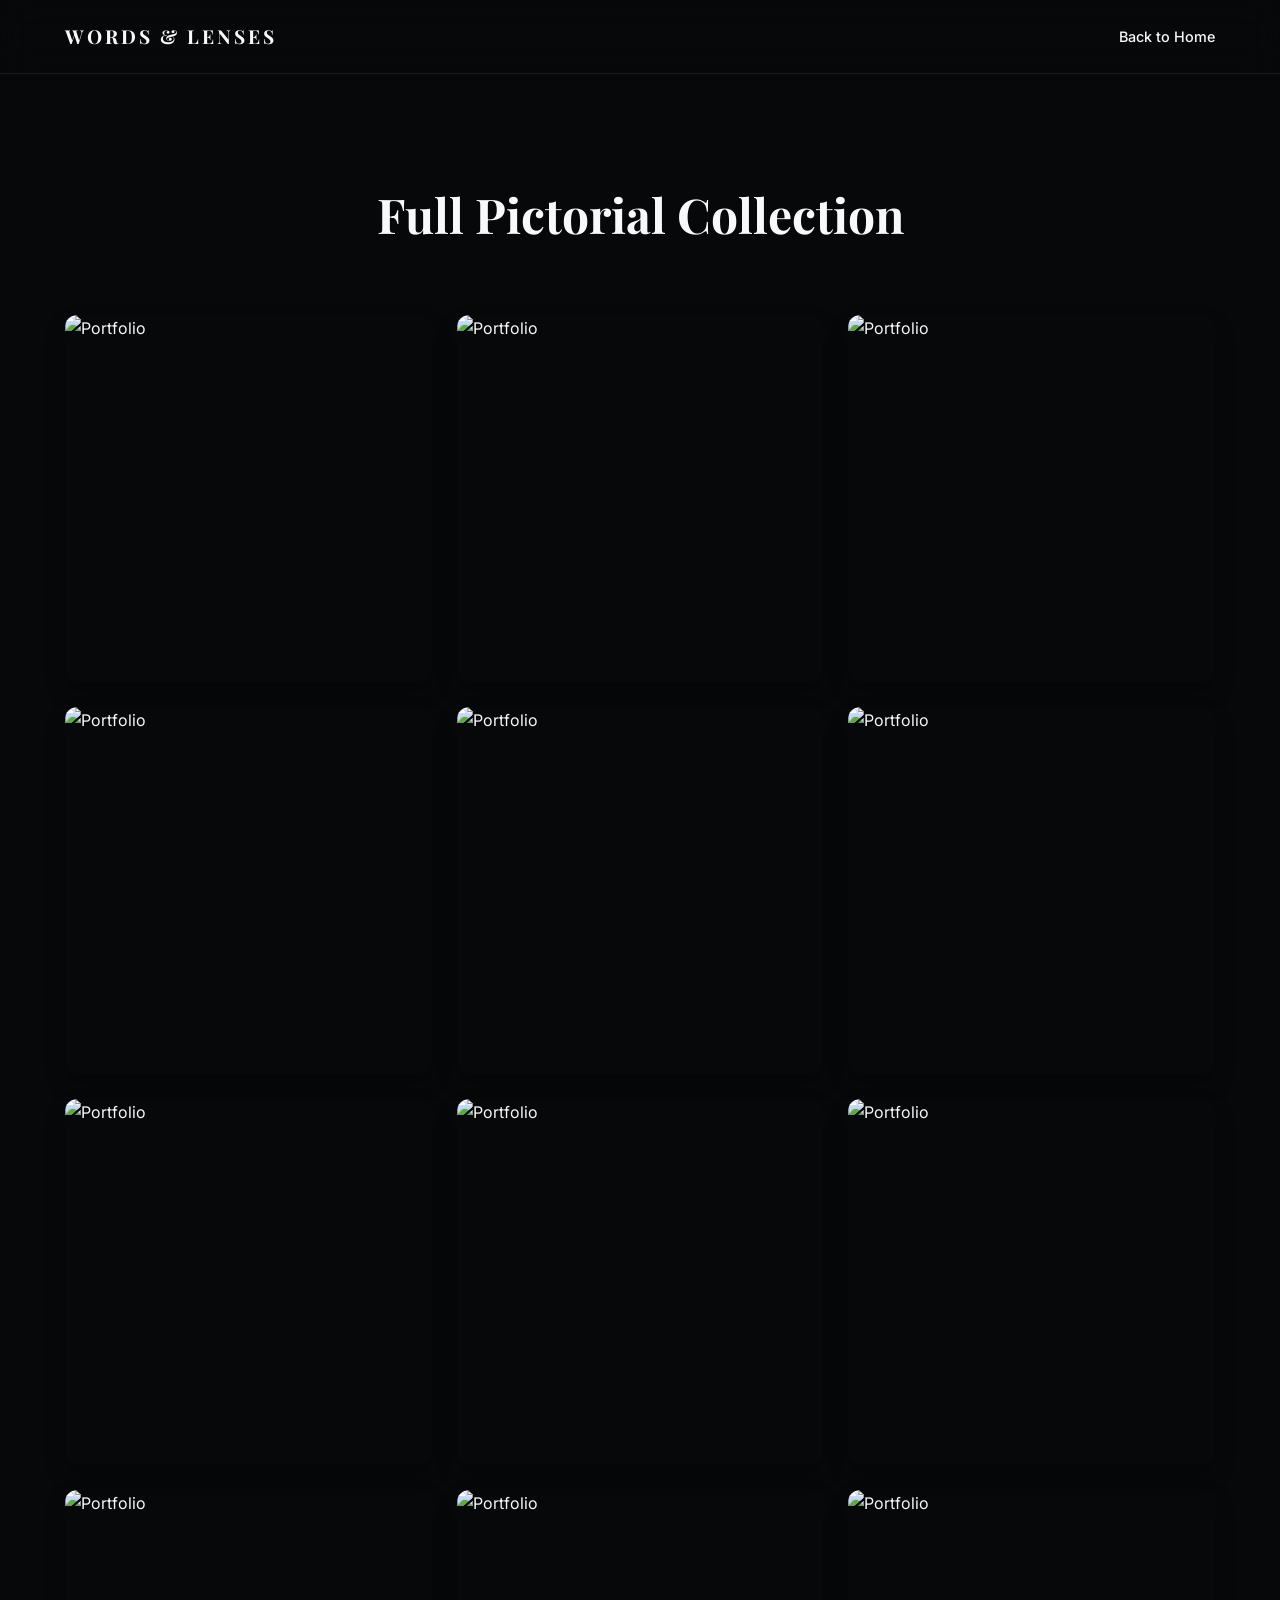
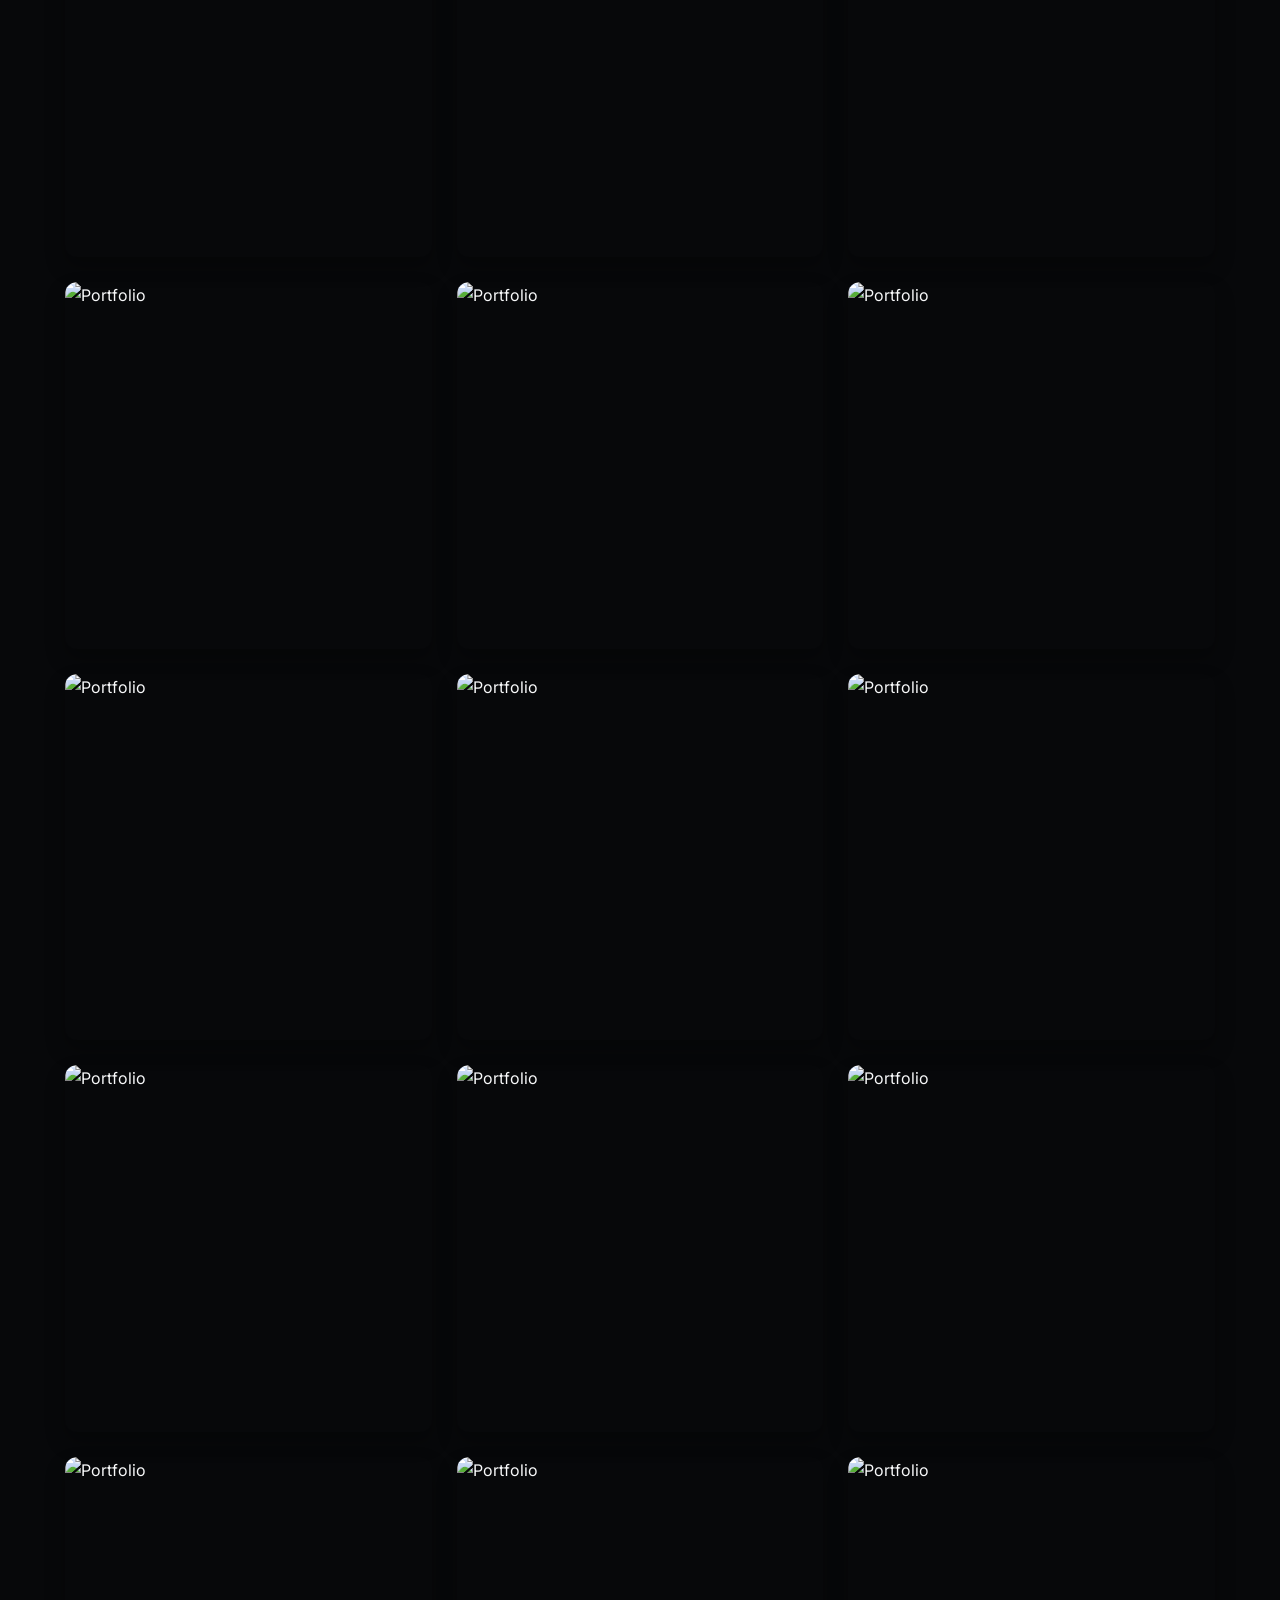
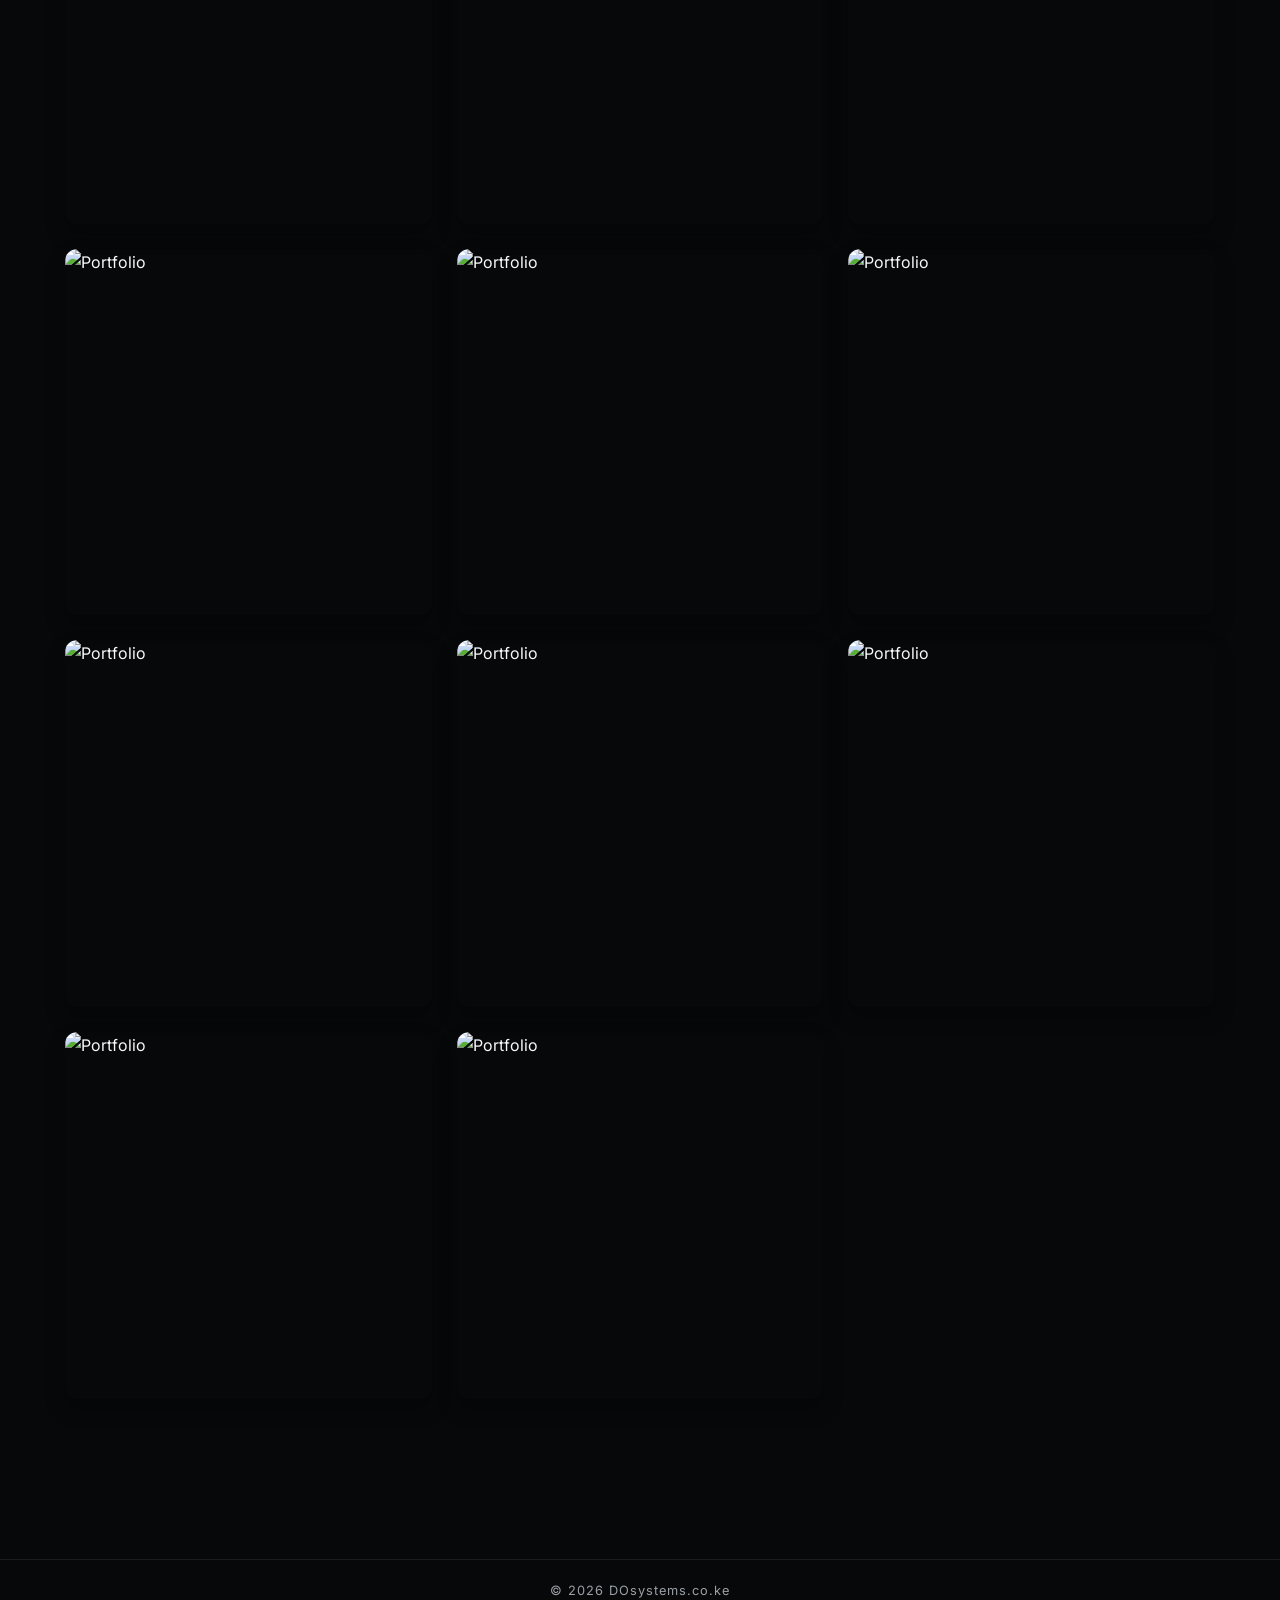
==== pictorials.html @ bb24a759 "Use raw GitHub CDN URLs for p* images to bypass Pages caching" ====
﻿<!DOCTYPE html>
<html lang="en">

<head>
    <meta charset="UTF-8">
    <meta name="viewport" content="width=device-width, initial-scale=1.0">
    <title>Pictorials | Words & Lenses</title>
    <link
        href="https://fonts.googleapis.com/css2?family=Inter:wght@300;400;600&family=Playfair+Display:ital,wght@0,600;0,700;1,400&display=swap"
        rel="stylesheet">
    <link rel="stylesheet" href="style.css">
</head>

<body>
    <nav class="navbar">
        <div class="nav-container">
            <div class="logo">WORDS & LENSES</div>
            <div class="nav-links"><a href="index.html">Back to Home</a></div>
        </div>
    </nav>

    <section id="pictorials" class="section-layout">
        <div class="container">
            <div class="section-header">
                <h2>Full Pictorial Collection</h2>
            </div>
            <div class="gallery-grid">
                <div class="gallery-item"><img src="/words-and-lenses/c1.jpeg" alt="Portfolio"></div>
                <div class="gallery-item"><img src="/words-and-lenses/c2.jpeg" alt="Portfolio"></div>
                <div class="gallery-item"><img src="/words-and-lenses/c3.jpeg" alt="Portfolio"></div>
                <div class="gallery-item"><img src="/words-and-lenses/c4.jpeg" alt="Portfolio"></div>
                <div class="gallery-item"><img src="/words-and-lenses/c5.jpeg" alt="Portfolio"></div>
                <div class="gallery-item"><img src="/words-and-lenses/c6.jpeg" alt="Portfolio"></div>
                <div class="gallery-item"><img src="/words-and-lenses/c8.jpeg" alt="Portfolio"></div>
                <div class="gallery-item"><img src="/words-and-lenses/c9.jpeg" alt="Portfolio"></div>
                <div class="gallery-item"><img src="/words-and-lenses/clubbing1.jpeg" alt="Portfolio"></div>
                <div class="gallery-item"><img src="/words-and-lenses/clubbing2.jpeg" alt="Portfolio"></div>
                <div class="gallery-item"><img src="/words-and-lenses/clubbing3.jpeg" alt="Portfolio"></div>
                <div class="gallery-item"><img src="/words-and-lenses/clubbing4.jpeg" alt="Portfolio"></div>
                <div class="gallery-item"><img src="/words-and-lenses/clubbing5.jpeg" alt="Portfolio"></div>
                <div class="gallery-item"><img src="/words-and-lenses/clubbing6.jpeg" alt="Portfolio"></div>
                <div class="gallery-item"><img src="/words-and-lenses/clubbing7.jpeg" alt="Portfolio"></div>
                <div class="gallery-item"><img src="/words-and-lenses/travel1.jpeg" alt="Portfolio"></div>
                <div class="gallery-item"><img src="/words-and-lenses/travel2.jpeg" alt="Portfolio"></div>
                <div class="gallery-item"><img src="/words-and-lenses/travel3.jpeg" alt="Portfolio"></div>

                <div class="gallery-item"><img
                        src="https://raw.githubusercontent.com/davidotieno13827-cell/words-and-lenses/main/p1.jpg"
                        alt="Portfolio"></div>
                <div class="gallery-item"><img
                        src="https://raw.githubusercontent.com/davidotieno13827-cell/words-and-lenses/main/p2.jpg"
                        alt="Portfolio"></div>
                <div class="gallery-item"><img
                        src="https://raw.githubusercontent.com/davidotieno13827-cell/words-and-lenses/main/p3.jpg"
                        alt="Portfolio"></div>
                <div class="gallery-item"><img
                        src="https://raw.githubusercontent.com/davidotieno13827-cell/words-and-lenses/main/p4.jpg"
                        alt="Portfolio"></div>
                <div class="gallery-item"><img
                        src="https://raw.githubusercontent.com/davidotieno13827-cell/words-and-lenses/main/p5.jpg"
                        alt="Portfolio"></div>
                <div class="gallery-item"><img
                        src="https://raw.githubusercontent.com/davidotieno13827-cell/words-and-lenses/main/p6.jpg"
                        alt="Portfolio"></div>
                <div class="gallery-item"><img
                        src="https://raw.githubusercontent.com/davidotieno13827-cell/words-and-lenses/main/p7.jpg"
                        alt="Portfolio"></div>
                <div class="gallery-item"><img
                        src="https://raw.githubusercontent.com/davidotieno13827-cell/words-and-lenses/main/p8.jpg"
                        alt="Portfolio"></div>
                <div class="gallery-item"><img
                        src="https://raw.githubusercontent.com/davidotieno13827-cell/words-and-lenses/main/p9.jpg"
                        alt="Portfolio"></div>
                <div class="gallery-item"><img
                        src="https://raw.githubusercontent.com/davidotieno13827-cell/words-and-lenses/main/p10.jpg"
                        alt="Portfolio"></div>
                <div class="gallery-item"><img
                        src="https://raw.githubusercontent.com/davidotieno13827-cell/words-and-lenses/main/p11.jpg"
                        alt="Portfolio"></div>
                <div class="gallery-item"><img
                        src="https://raw.githubusercontent.com/davidotieno13827-cell/words-and-lenses/main/p12.jpg"
                        alt="Portfolio"></div>
                <div class="gallery-item"><img
                        src="https://raw.githubusercontent.com/davidotieno13827-cell/words-and-lenses/main/p13.jpg"
                        alt="Portfolio"></div>
                <div class="gallery-item"><img
                        src="https://raw.githubusercontent.com/davidotieno13827-cell/words-and-lenses/main/p14.jpg"
                        alt="Portfolio"></div>
            </div>
        </div>
    </section>

    <footer class="do-signature">
        <p>&copy; 2026 DOsystems.co.ke</p>
    </footer>
</body>

</html>
---- style.css ----
/* --- PREMIUM VARIABLES --- */
:root {
    --accent-red: #d9534f;
    --accent-glow: rgba(217, 83, 79, 0.4);
    --bg-dark: #07080a;
    /* Deeper, richer black */
    --bg-alt: #0d0f14;
    --card-bg: rgba(255, 255, 255, 0.03);
    /* Glass card effect */
    --border-color: rgba(255, 255, 255, 0.08);
    --text-main: #f8f9fa;
    --text-muted: #9aa0a6;
    --font-heading: 'Playfair Display', serif;
    --font-body: 'Inter', sans-serif;
}

* {
    margin: 0;
    padding: 0;
    box-sizing: border-box;
}

html {
    scroll-behavior: smooth;
}

body {
    background-color: var(--bg-dark);
    color: var(--text-main);
    font-family: var(--font-body);
    line-height: 1.7;
    overflow-x: hidden;
}

.container {
    max-width: 1200px;
    margin: 0 auto;
    padding: 0 25px;
}

/* --- FROSTED GLASS NAVBAR --- */
.navbar {
    background-color: rgba(7, 8, 10, 0.75);
    backdrop-filter: blur(16px);
    -webkit-backdrop-filter: blur(16px);
    border-bottom: 1px solid var(--border-color);
    position: sticky;
    top: 0;
    z-index: 1000;
    transition: all 0.3s ease;
}

.nav-container {
    max-width: 1200px;
    margin: 0 auto;
    padding: 20px 25px;
    display: flex;
    justify-content: space-between;
    align-items: center;
}

.logo {
    font-size: 1.2rem;
    font-weight: 700;
    letter-spacing: 3px;
    font-family: var(--font-heading);
}

.nav-links a {
    color: var(--text-main);
    text-decoration: none;
    margin-left: 35px;
    font-size: 0.9rem;
    font-weight: 500;
    transition: color 0.3s;
}

.nav-links a:hover {
    color: var(--accent-red);
}

.nav-btn {
    border: 1px solid var(--accent-red);
    padding: 10px 20px;
    border-radius: 4px;
    transition: all 0.3s ease;
}

.nav-btn:hover {
    background-color: var(--accent-red);
    box-shadow: 0 0 15px var(--accent-glow);
}

/* --- HERO SECTION --- */
.hero {
    padding: 120px 20px 100px 20px;
    text-align: center;
    position: relative;
}

.hero::after {
    content: '';
    position: absolute;
    top: 0;
    left: 0;
    right: 0;
    bottom: 0;
    background: radial-gradient(circle at 50% 0%, rgba(217, 83, 79, 0.08) 0%, transparent 60%);
    z-index: -1;
}

.premium-badge {
    display: inline-block;
    background-color: rgba(217, 83, 79, 0.1);
    color: var(--accent-red);
    padding: 6px 14px;
    border-radius: 50px;
    font-size: 0.75rem;
    font-weight: 600;
    letter-spacing: 2px;
    border: 1px solid rgba(217, 83, 79, 0.3);
    margin-bottom: 25px;
}

.hero-title {
    font-size: 4.5rem;
    margin: 0 0 30px 0;
    line-height: 1.1;
    font-family: var(--font-heading);
    letter-spacing: -1px;
}

.poem-quote {
    background-color: var(--card-bg);
    border: 1px solid var(--border-color);
    border-left: 4px solid var(--accent-red);
    padding: 35px 40px;
    margin: 40px auto;
    max-width: 650px;
    text-align: left;
    font-style: italic;
    font-size: 1.2rem;
    line-height: 1.8;
    color: var(--text-muted);
    border-radius: 8px;
    box-shadow: 0 10px 30px rgba(0, 0, 0, 0.5);
}

.poem-author {
    display: block;
    margin-top: 20px;
    font-size: 0.85rem;
    color: var(--accent-red);
    font-weight: 600;
    font-style: normal;
    letter-spacing: 1.5px;
    font-family: var(--font-body);
}

/* --- BUTTONS --- */
.btn-primary {
    background-color: var(--accent-red);
    color: #fff;
    padding: 14px 32px;
    text-decoration: none;
    border-radius: 4px;
    font-weight: 600;
    display: inline-block;
    border: none;
    cursor: pointer;
    transition: all 0.3s ease;
    box-shadow: 0 4px 15px rgba(217, 83, 79, 0.3);
}

.btn-primary:hover {
    background-color: #e5605c;
    transform: translateY(-2px);
    box-shadow: 0 8px 25px var(--accent-glow);
}

.block-btn {
    width: 100%;
    text-align: center;
    font-size: 1.1rem;
    padding: 16px;
}

/* --- SECTIONS & TYPOGRAPHY --- */
.section-layout {
    padding: 100px 0;
}

.bg-alt {
    background-color: var(--bg-alt);
    border-top: 1px solid var(--border-color);
    border-bottom: 1px solid var(--border-color);
}

.section-header {
    text-align: center;
    margin-bottom: 60px;
}

.section-header h2 {
    font-size: 3rem;
    margin-bottom: 15px;
    font-family: var(--font-heading);
}

.accent-text {
    color: var(--accent-red);
    font-weight: 600;
    letter-spacing: 1px;
}

.text-muted {
    color: var(--text-muted);
}

.text-column {
    column-count: 2;
    column-gap: 40px;
    color: var(--text-muted);
    font-size: 1.05rem;
}

.text-column p {
    margin-bottom: 20px;
    break-inside: avoid;
}

/* --- BOOK VISUALS --- */
.split-layout {
    display: flex;
    align-items: center;
    gap: 60px;
}

.hero-visual {
    flex: 1;
    display: flex;
    justify-content: flex-end;
}

.book-mockup {
    max-width: 100%;
    height: auto;
    max-height: 500px;
    border-radius: 6px;
    box-shadow: 20px 30px 60px rgba(0, 0, 0, 0.8);
    transition: transform 0.5s ease;
}

.book-mockup:hover {
    transform: scale(1.02) rotate(-1deg);
}

.split-layout .hero-content {
    flex: 1;
    text-align: left;
}

.split-layout .hero-title {
    font-size: 3.5rem;
    margin-top: 15px;
}

/* --- PHOTOGRAPHY GALLERY GRID --- */
.gallery-grid {
    display: grid;
    grid-template-columns: repeat(auto-fill, minmax(280px, 1fr));
    gap: 25px;
}

.gallery-item {
    position: relative;
    overflow: hidden;
    border-radius: 12px;
    aspect-ratio: 1 / 1;
    box-shadow: 0 10px 20px rgba(0, 0, 0, 0.3);
}

.gallery-item::after {
    content: '';
    position: absolute;
    top: 0;
    left: 0;
    right: 0;
    bottom: 0;
    background: linear-gradient(to bottom, transparent 60%, rgba(0, 0, 0, 0.8));
    opacity: 0;
    transition: opacity 0.4s ease;
}

.gallery-item:hover::after {
    opacity: 1;
}

.gallery-item img {
    width: 100%;
    height: 100%;
    object-fit: cover;
    transition: transform 0.6s cubic-bezier(0.2, 0.8, 0.2, 1);
}

.gallery-item:hover img {
    transform: scale(1.08);
}

/* --- PREMIUM CARDS GRID --- */
.premium-grid {
    display: grid;
    grid-template-columns: repeat(auto-fit, minmax(320px, 1fr));
    gap: 30px;
}

.premium-card {
    background-color: var(--card-bg);
    border: 1px solid var(--border-color);
    padding: 50px 40px;
    border-radius: 12px;
    position: relative;
    overflow: hidden;
    transition: transform 0.4s ease, border-color 0.4s ease;
    backdrop-filter: blur(10px);
}

.premium-card:hover {
    transform: translateY(-10px);
    border-color: rgba(217, 83, 79, 0.5);
}

.card-glow {
    position: absolute;
    top: -50px;
    right: -50px;
    width: 100px;
    height: 100px;
    background: var(--accent-red);
    filter: blur(80px);
    opacity: 0;
    transition: opacity 0.5s ease;
}

.premium-card:hover .card-glow {
    opacity: 0.15;
}

.card-icon {
    font-size: 2.5rem;
    color: var(--accent-red);
    margin-bottom: 25px;
}

.premium-card h3 {
    font-size: 1.5rem;
    margin-bottom: 15px;
    font-family: var(--font-heading);
}

.premium-card p {
    color: var(--text-muted);
}

.card-link {
    color: var(--accent-red);
    font-size: 0.95rem;
    font-weight: 600;
    text-decoration: none;
    margin-top: 20px;
    display: inline-block;
    transition: transform 0.3s ease;
}

.card-link:hover {
    transform: translateX(5px);
}

/* --- REVIEWS --- */
.review-card {
    background-color: transparent;
    border: 1px solid var(--border-color);
    padding: 40px;
    border-radius: 12px;
    position: relative;
}

.review-card::before {
    content: '"';
    position: absolute;
    top: 20px;
    left: 20px;
    font-size: 4rem;
    font-family: var(--font-heading);
    color: rgba(217, 83, 79, 0.15);
    line-height: 1;
}

.review-text {
    font-style: italic;
    color: var(--text-muted);
    margin-bottom: 25px;
    font-size: 1.1rem;
    position: relative;
    z-index: 1;
}

.reviewer {
    color: var(--accent-red);
    font-family: var(--font-heading);
    font-size: 1.2rem;
}

/* --- FORMS & CONTACT --- */
.form-container {
    max-width: 700px;
}

.social-redirects {
    display: flex;
    flex-wrap: wrap;
    gap: 15px;
    justify-content: center;
    margin-bottom: 50px;
}

.btn-social {
    flex: 1 1 calc(33.333% - 15px);
    min-width: 180px;
    text-align: center;
    padding: 14px;
    border-radius: 6px;
    text-decoration: none;
    font-weight: 600;
    font-size: 0.95rem;
    color: #fff;
    transition: all 0.3s ease;
}

.btn-social:hover {
    transform: translateY(-3px);
    box-shadow: 0 5px 15px rgba(0, 0, 0, 0.3);
}

.whatsapp {
    background-color: #25D366;
}

.instagram {
    background: linear-gradient(45deg, #f09433 0%, #e6683c 25%, #dc2743 50%, #cc2366 75%, #bc1888 100%);
}

.email {
    background-color: #333333;
}

.premium-form {
    background-color: var(--card-bg);
    padding: 50px;
    border-radius: 12px;
    border: 1px solid var(--border-color);
    backdrop-filter: blur(10px);
}

.input-group {
    margin-bottom: 30px;
}

.input-group label {
    display: block;
    margin-bottom: 10px;
    font-size: 0.95rem;
    color: var(--text-muted);
    font-weight: 500;
}

.input-group input,
.input-group textarea {
    width: 100%;
    padding: 16px;
    background-color: rgba(0, 0, 0, 0.4);
    border: 1px solid var(--border-color);
    color: var(--text-main);
    border-radius: 6px;
    font-size: 1rem;
    transition: border-color 0.3s ease;
}

.input-group textarea {
    height: 160px;
    resize: vertical;
}

.input-group input:focus,
.input-group textarea:focus {
    outline: none;
    border-color: var(--accent-red);
}

/* --- ADMIN PORTAL --- */
.admin-portal {
    text-align: center;
    margin-top: 80px;
    padding-top: 50px;
    border-top: 1px dashed rgba(255, 255, 255, 0.1);
}

.admin-portal h4 {
    color: var(--text-muted);
    margin-bottom: 20px;
    font-family: var(--font-heading);
}

.btn-admin {
    display: inline-block;
    background-color: rgba(255, 255, 255, 0.05);
    color: var(--text-muted);
    padding: 12px 24px;
    border-radius: 6px;
    text-decoration: none;
    font-size: 0.9rem;
    border: 1px solid var(--border-color);
    transition: all 0.3s ease;
}

.btn-admin:hover {
    color: #fff;
    background-color: rgba(255, 255, 255, 0.1);
}

/* --- SCROLL ANIMATIONS (JAVASCRIPT TRIGGERED) --- */
.reveal {
    opacity: 0;
    transform: translateY(40px);
    transition: all 0.8s cubic-bezier(0.5, 0, 0, 1);
}

.reveal.active {
    opacity: 1;
    transform: translateY(0);
}

/* --- MOBILE RESPONSIVE --- */
@media (max-width: 900px) {
    .text-column {
        column-count: 1;
    }

    .split-layout {
        flex-direction: column;
        text-align: center;
    }

    .split-layout .hero-content {
        text-align: center;
    }
}

@media (max-width: 768px) {
    .nav-links {
        display: none;
    }

    .hero-title {
        font-size: 3rem;
    }

    .section-header h2 {
        font-size: 2.2rem;
    }

    .btn-social {
        width: 100%;
        flex: 1 1 100%;
    }

    .premium-form {
        padding: 30px 20px;
    }
}

/* --- DOsystems.co.ke SIGNATURE --- */
.do-signature {
    text-align: center;
    margin-top: 60px;
    padding-top: 20px;
    border-top: 1px solid var(--border-color);
    font-size: 0.8rem;
    color: var(--text-muted);
    letter-spacing: 1px;
}
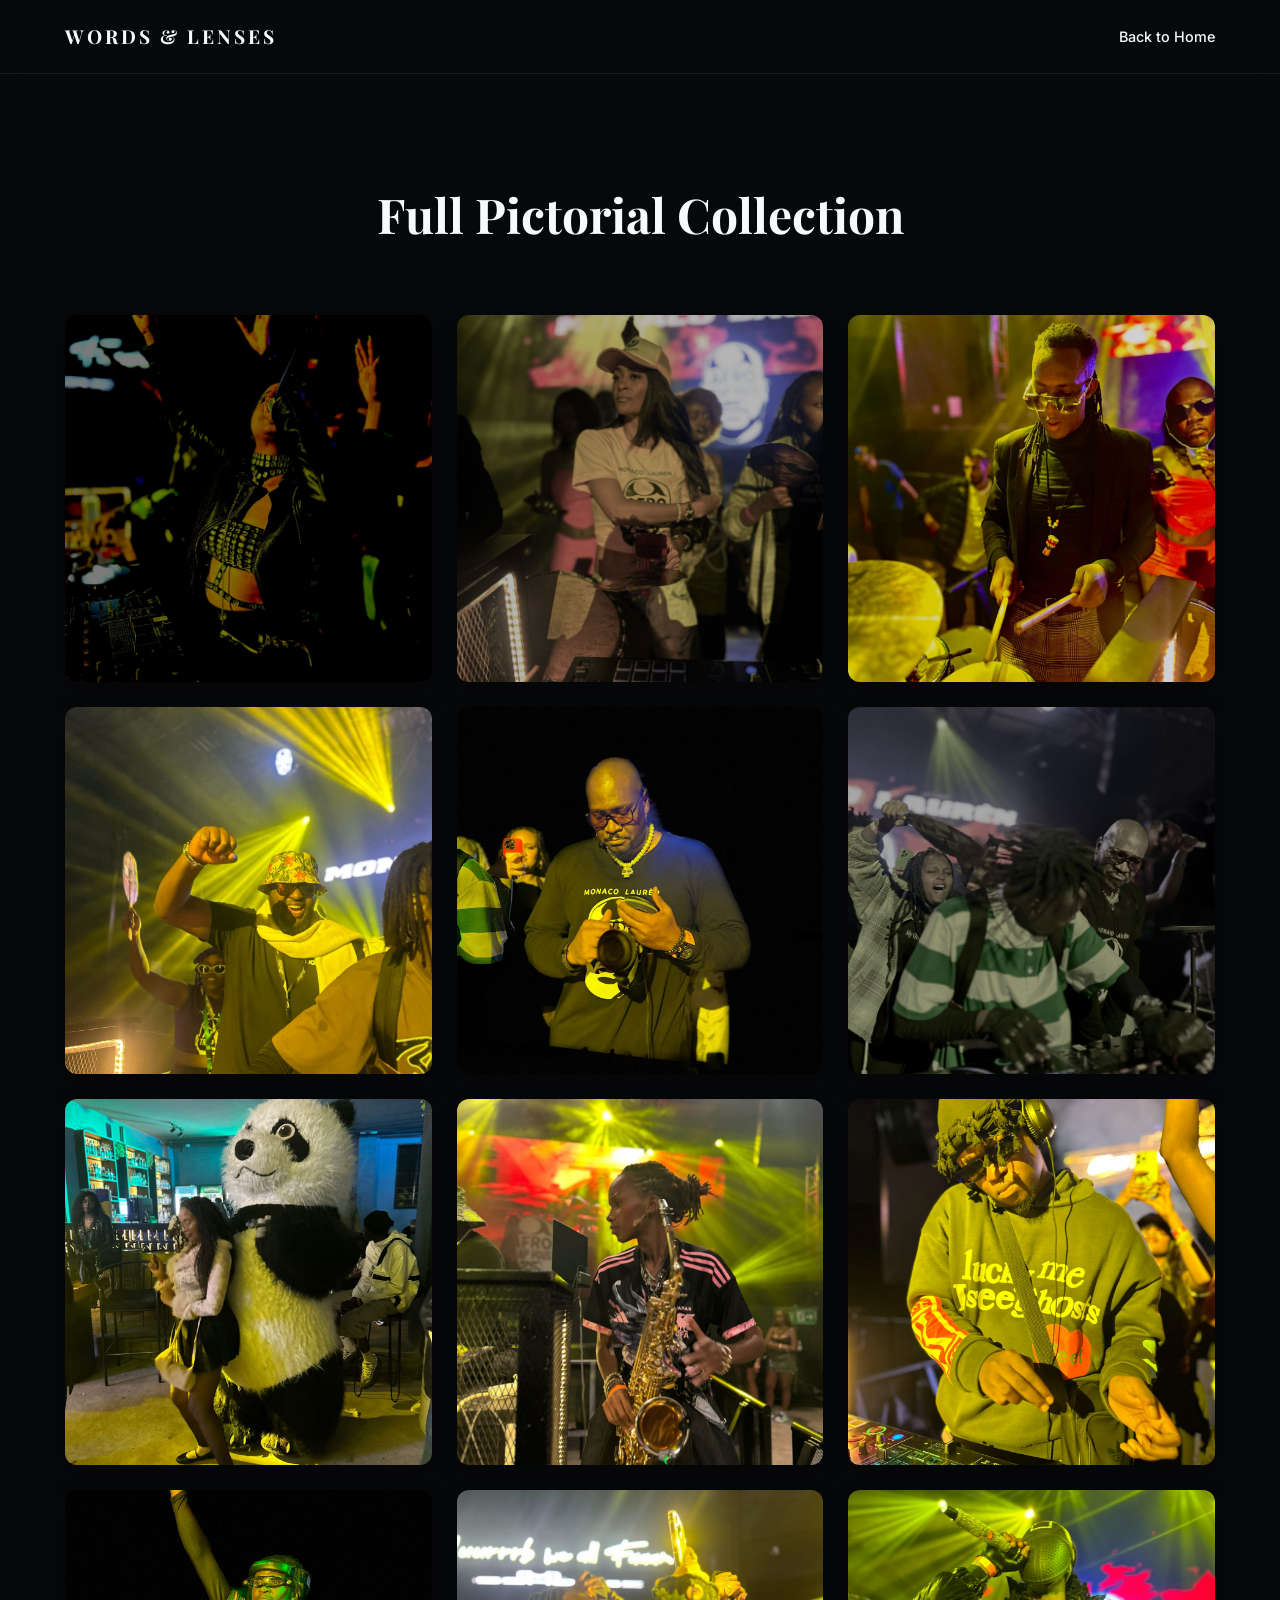
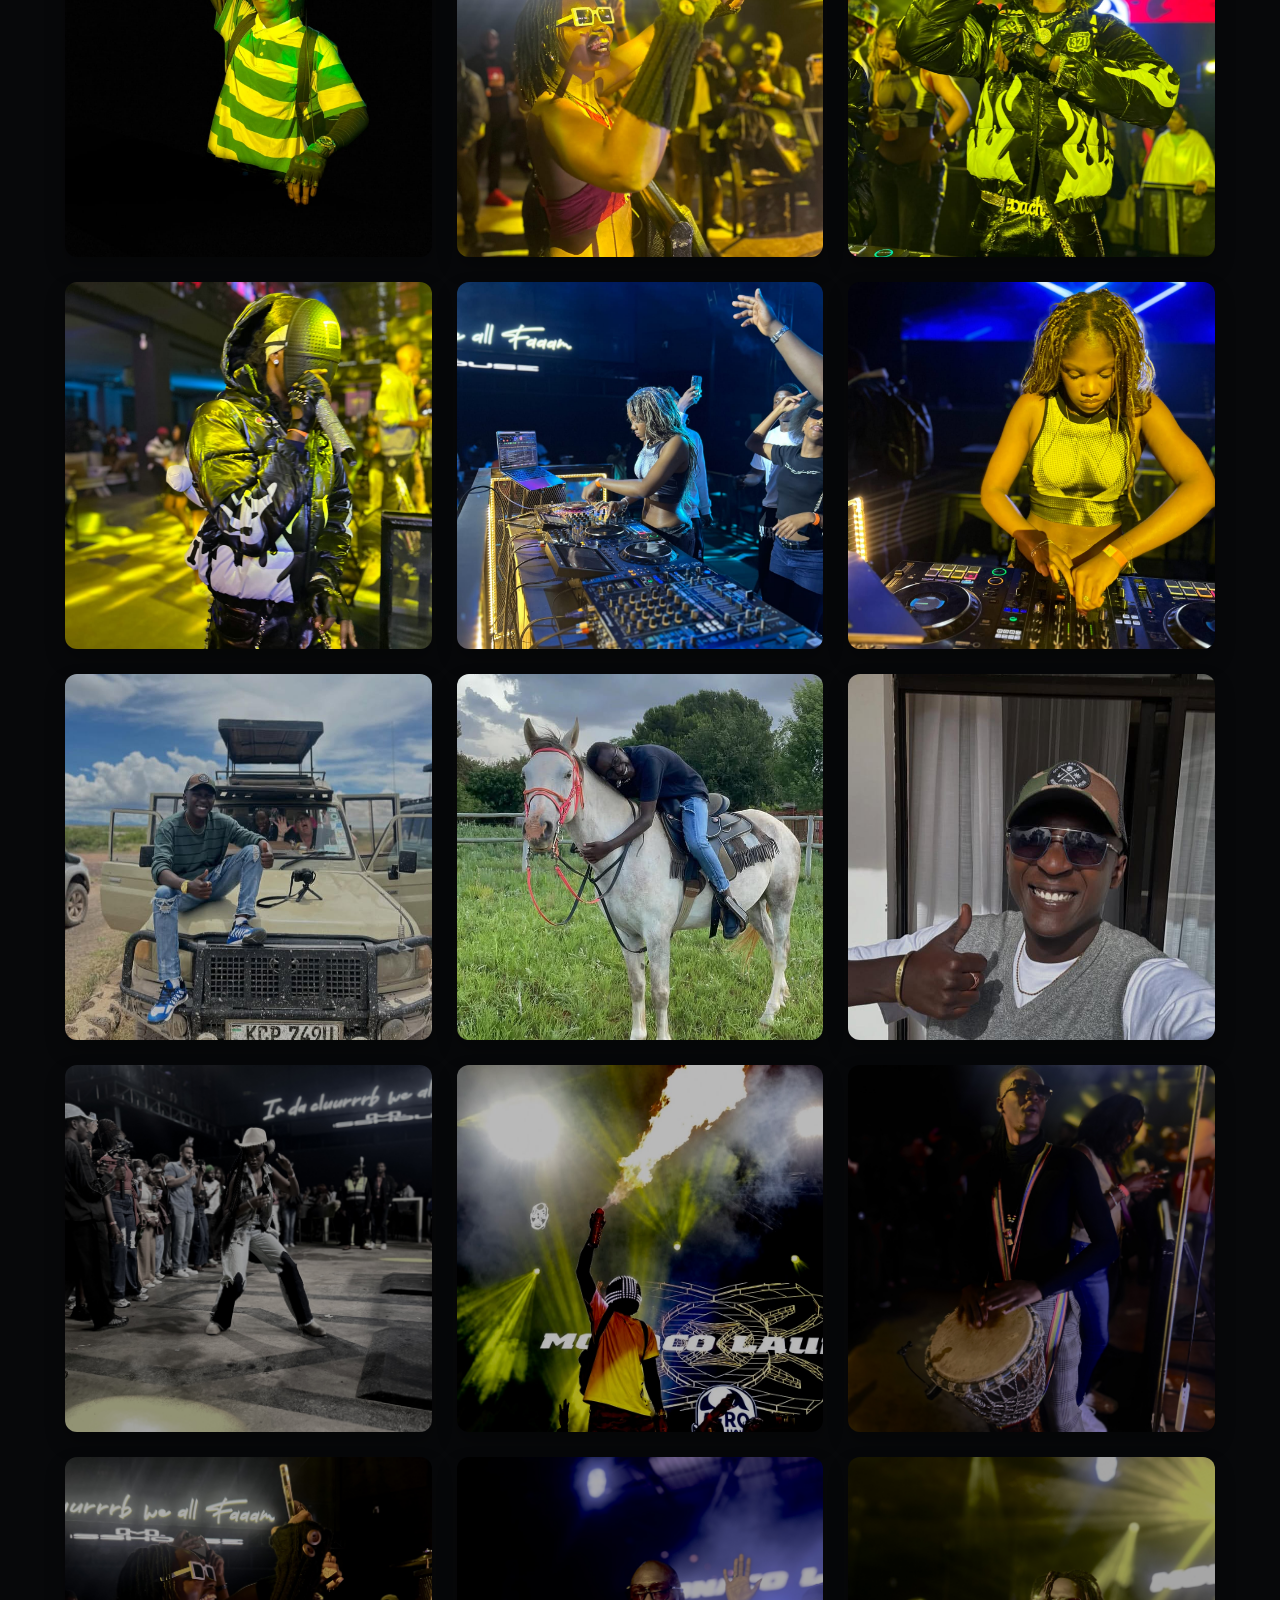
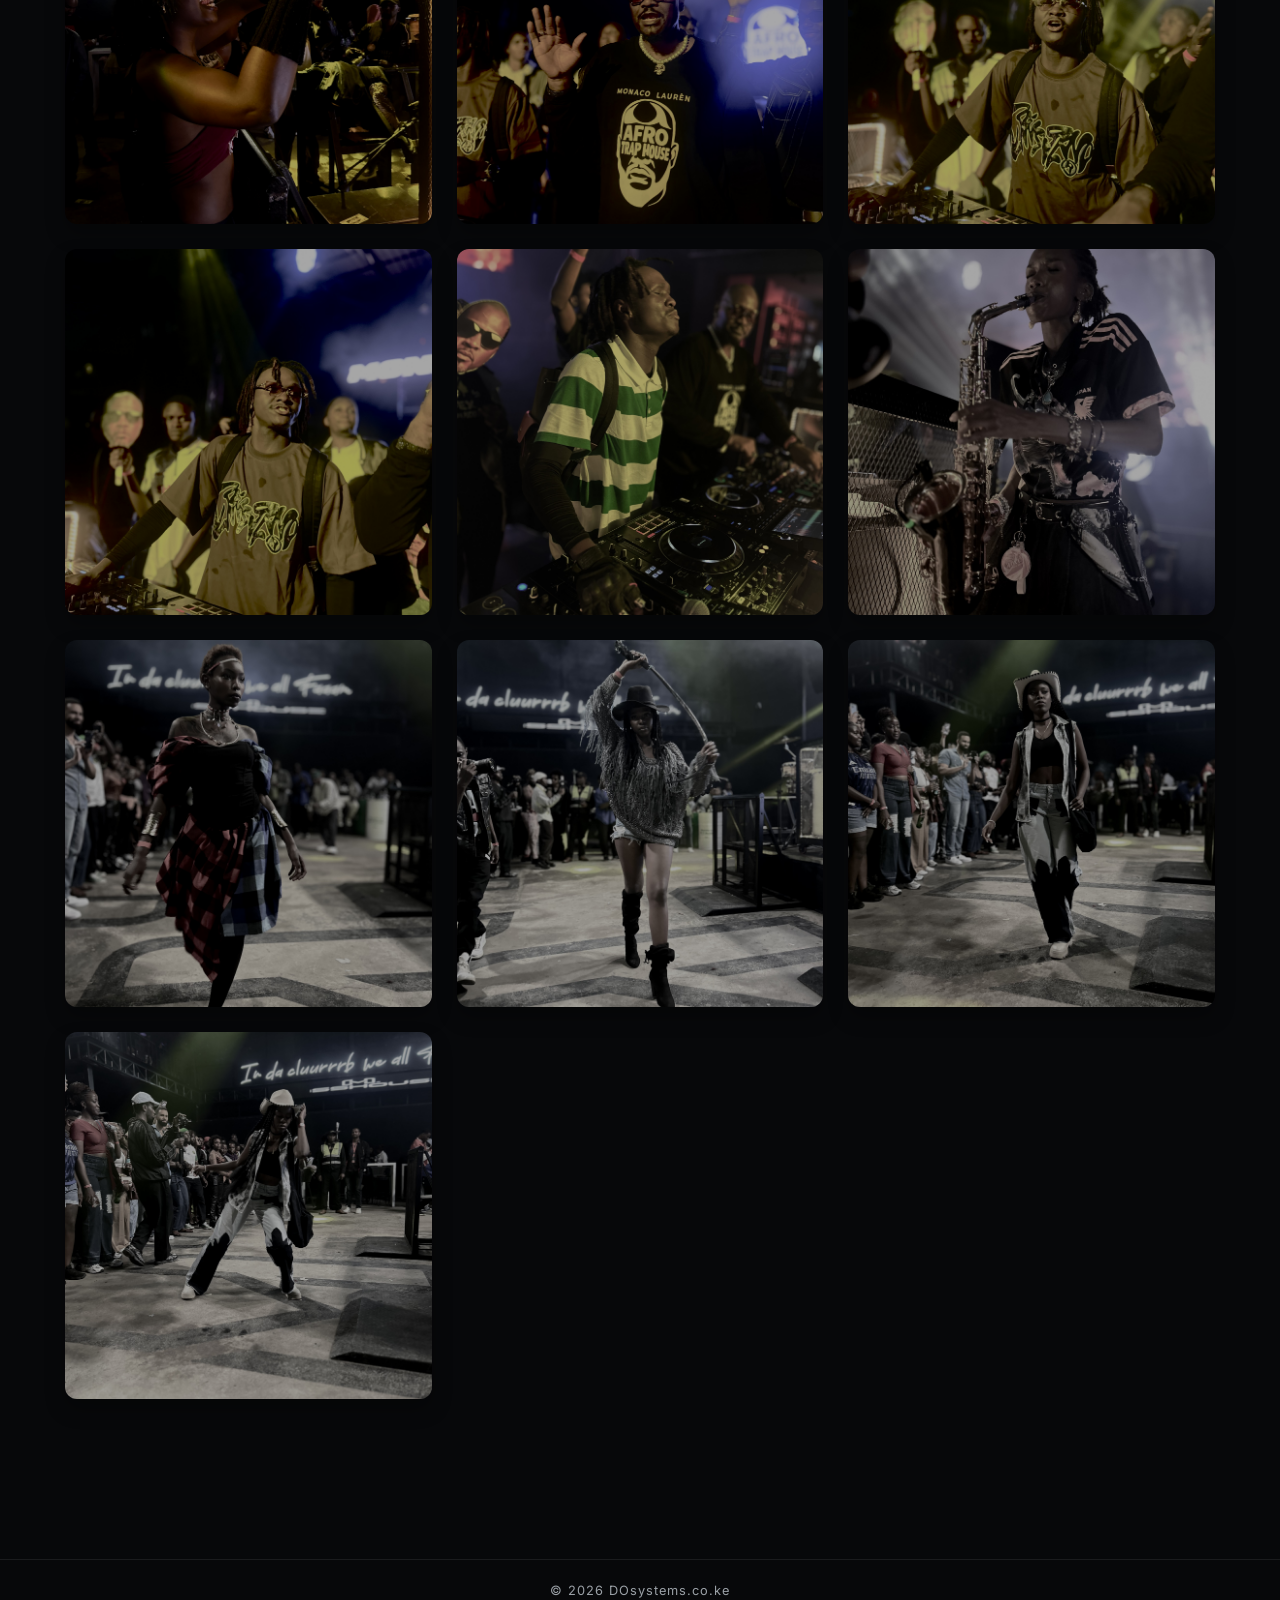
==== commit 054002db: "Update site" ====
--- a/pictorials.html
+++ b/pictorials.html
@@ -2,97 +2,67 @@
 <html lang="en">
 
 <head>
-    <meta charset="UTF-8">
-    <meta name="viewport" content="width=device-width, initial-scale=1.0">
-    <title>Pictorials | Words & Lenses</title>
-    <link
-        href="https://fonts.googleapis.com/css2?family=Inter:wght@300;400;600&family=Playfair+Display:ital,wght@0,600;0,700;1,400&display=swap"
-        rel="stylesheet">
-    <link rel="stylesheet" href="style.css">
+        <meta charset="UTF-8">
+        <meta name="viewport" content="width=device-width, initial-scale=1.0">
+        <title>Pictorials | Words & Lenses</title>
+        <link href="https://fonts.googleapis.com/css2?family=Inter:wght@300;400;600&family=Playfair+Display:ital,wght@0,600;0,700;1,400&display=swap"
+                rel="stylesheet">
+        <link rel="stylesheet" href="style.css">
 </head>
 
 <body>
-    <nav class="navbar">
-        <div class="nav-container">
-            <div class="logo">WORDS & LENSES</div>
-            <div class="nav-links"><a href="index.html">Back to Home</a></div>
-        </div>
-    </nav>
+        <nav class="navbar">
+                <div class="nav-container">
+                        <div class="logo">WORDS & LENSES</div>
+                        <div class="nav-links"><a href="index.html">Back to Home</a></div>
+                </div>
+        </nav>
 
-    <section id="pictorials" class="section-layout">
-        <div class="container">
-            <div class="section-header">
-                <h2>Full Pictorial Collection</h2>
-            </div>
-            <div class="gallery-grid">
-                <div class="gallery-item"><img src="/words-and-lenses/c1.jpeg" alt="Portfolio"></div>
-                <div class="gallery-item"><img src="/words-and-lenses/c2.jpeg" alt="Portfolio"></div>
-                <div class="gallery-item"><img src="/words-and-lenses/c3.jpeg" alt="Portfolio"></div>
-                <div class="gallery-item"><img src="/words-and-lenses/c4.jpeg" alt="Portfolio"></div>
-                <div class="gallery-item"><img src="/words-and-lenses/c5.jpeg" alt="Portfolio"></div>
-                <div class="gallery-item"><img src="/words-and-lenses/c6.jpeg" alt="Portfolio"></div>
-                <div class="gallery-item"><img src="/words-and-lenses/c8.jpeg" alt="Portfolio"></div>
-                <div class="gallery-item"><img src="/words-and-lenses/c9.jpeg" alt="Portfolio"></div>
-                <div class="gallery-item"><img src="/words-and-lenses/clubbing1.jpeg" alt="Portfolio"></div>
-                <div class="gallery-item"><img src="/words-and-lenses/clubbing2.jpeg" alt="Portfolio"></div>
-                <div class="gallery-item"><img src="/words-and-lenses/clubbing3.jpeg" alt="Portfolio"></div>
-                <div class="gallery-item"><img src="/words-and-lenses/clubbing4.jpeg" alt="Portfolio"></div>
-                <div class="gallery-item"><img src="/words-and-lenses/clubbing5.jpeg" alt="Portfolio"></div>
-                <div class="gallery-item"><img src="/words-and-lenses/clubbing6.jpeg" alt="Portfolio"></div>
-                <div class="gallery-item"><img src="/words-and-lenses/clubbing7.jpeg" alt="Portfolio"></div>
-                <div class="gallery-item"><img src="/words-and-lenses/travel1.jpeg" alt="Portfolio"></div>
-                <div class="gallery-item"><img src="/words-and-lenses/travel2.jpeg" alt="Portfolio"></div>
-                <div class="gallery-item"><img src="/words-and-lenses/travel3.jpeg" alt="Portfolio"></div>
+        <section id="pictorials" class="section-layout">
+                <div class="container">
+                        <div class="section-header">
+                                <h2>Full Pictorial Collection</h2>
+                        </div>
+                        <div class="gallery-grid">
+                                <div class="gallery-item"><img src="c1.jpeg" alt="Portfolio"></div>
+                                <div class="gallery-item"><img src="c2.jpeg" alt="Portfolio"></div>
+                                <div class="gallery-item"><img src="c3.jpeg" alt="Portfolio"></div>
+                                <div class="gallery-item"><img src="c4.jpeg" alt="Portfolio"></div>
+                                <div class="gallery-item"><img src="c5.jpeg" alt="Portfolio"></div>
+                                <div class="gallery-item"><img src="c6.jpeg" alt="Portfolio"></div>
+                                <div class="gallery-item"><img src="c8.jpeg" alt="Portfolio"></div>
+                                <div class="gallery-item"><img src="c9.jpeg" alt="Portfolio"></div>
+                                <div class="gallery-item"><img src="clubbing1.jpeg" alt="Portfolio"></div>
+                                <div class="gallery-item"><img src="clubbing2.jpeg" alt="Portfolio"></div>
+                                <div class="gallery-item"><img src="clubbing3.jpeg" alt="Portfolio"></div>
+                                <div class="gallery-item"><img src="clubbing4.jpeg" alt="Portfolio"></div>
+                                <div class="gallery-item"><img src="clubbing5.jpeg" alt="Portfolio"></div>
+                                <div class="gallery-item"><img src="clubbing6.jpeg" alt="Portfolio"></div>
+                                <div class="gallery-item"><img src="clubbing7.jpeg" alt="Portfolio"></div>
+                                <div class="gallery-item"><img src="travel1.jpeg" alt="Portfolio"></div>
+                                <div class="gallery-item"><img src="travel2.jpeg" alt="Portfolio"></div>
+                                <div class="gallery-item"><img src="travel3.jpeg" alt="Portfolio"></div>
 
-                <div class="gallery-item"><img
-                        src="https://raw.githubusercontent.com/davidotieno13827-cell/words-and-lenses/main/p1.jpg"
-                        alt="Portfolio"></div>
-                <div class="gallery-item"><img
-                        src="https://raw.githubusercontent.com/davidotieno13827-cell/words-and-lenses/main/p2.jpg"
-                        alt="Portfolio"></div>
-                <div class="gallery-item"><img
-                        src="https://raw.githubusercontent.com/davidotieno13827-cell/words-and-lenses/main/p3.jpg"
-                        alt="Portfolio"></div>
-                <div class="gallery-item"><img
-                        src="https://raw.githubusercontent.com/davidotieno13827-cell/words-and-lenses/main/p4.jpg"
-                        alt="Portfolio"></div>
-                <div class="gallery-item"><img
-                        src="https://raw.githubusercontent.com/davidotieno13827-cell/words-and-lenses/main/p5.jpg"
-                        alt="Portfolio"></div>
-                <div class="gallery-item"><img
-                        src="https://raw.githubusercontent.com/davidotieno13827-cell/words-and-lenses/main/p6.jpg"
-                        alt="Portfolio"></div>
-                <div class="gallery-item"><img
-                        src="https://raw.githubusercontent.com/davidotieno13827-cell/words-and-lenses/main/p7.jpg"
-                        alt="Portfolio"></div>
-                <div class="gallery-item"><img
-                        src="https://raw.githubusercontent.com/davidotieno13827-cell/words-and-lenses/main/p8.jpg"
-                        alt="Portfolio"></div>
-                <div class="gallery-item"><img
-                        src="https://raw.githubusercontent.com/davidotieno13827-cell/words-and-lenses/main/p9.jpg"
-                        alt="Portfolio"></div>
-                <div class="gallery-item"><img
-                        src="https://raw.githubusercontent.com/davidotieno13827-cell/words-and-lenses/main/p10.jpg"
-                        alt="Portfolio"></div>
-                <div class="gallery-item"><img
-                        src="https://raw.githubusercontent.com/davidotieno13827-cell/words-and-lenses/main/p11.jpg"
-                        alt="Portfolio"></div>
-                <div class="gallery-item"><img
-                        src="https://raw.githubusercontent.com/davidotieno13827-cell/words-and-lenses/main/p12.jpg"
-                        alt="Portfolio"></div>
-                <div class="gallery-item"><img
-                        src="https://raw.githubusercontent.com/davidotieno13827-cell/words-and-lenses/main/p13.jpg"
-                        alt="Portfolio"></div>
-                <div class="gallery-item"><img
-                        src="https://raw.githubusercontent.com/davidotieno13827-cell/words-and-lenses/main/p14.jpg"
-                        alt="Portfolio"></div>
-            </div>
-        </div>
-    </section>
+                                <div class="gallery-item"><img src="p1.jpg" alt="Portfolio"></div>
+                                <div class="gallery-item"><img src="p2.jpg" alt="Portfolio"></div>
+                                <div class="gallery-item"><img src="p4.jpg" alt="Portfolio"></div>
+                                <div class="gallery-item"><img src="p5.jpg" alt="Portfolio"></div>
+                                <div class="gallery-item"><img src="p6.jpg" alt="Portfolio"></div>
+                                <div class="gallery-item"><img src="p7.jpg" alt="Portfolio"></div>
+                                <div class="gallery-item"><img src="p8.jpg" alt="Portfolio"></div>
+                                <div class="gallery-item"><img src="p9.jpg" alt="Portfolio"></div>
+                                <div class="gallery-item"><img src="p10.jpg" alt="Portfolio"></div>
+                                <div class="gallery-item"><img src="p11.jpg" alt="Portfolio"></div>
+                                <div class="gallery-item"><img src="p12.jpg" alt="Portfolio"></div>
+                                <div class="gallery-item"><img src="p13.jpg" alt="Portfolio"></div>
+                                <div class="gallery-item"><img src="p14.jpg" alt="Portfolio"></div>
+                        </div>
+                </div>
+        </section>
 
-    <footer class="do-signature">
-        <p>&copy; 2026 DOsystems.co.ke</p>
-    </footer>
+        <footer class="do-signature">
+                <p>&copy; 2026 DOsystems.co.ke</p>
+        </footer>
 </body>
 
 </html>
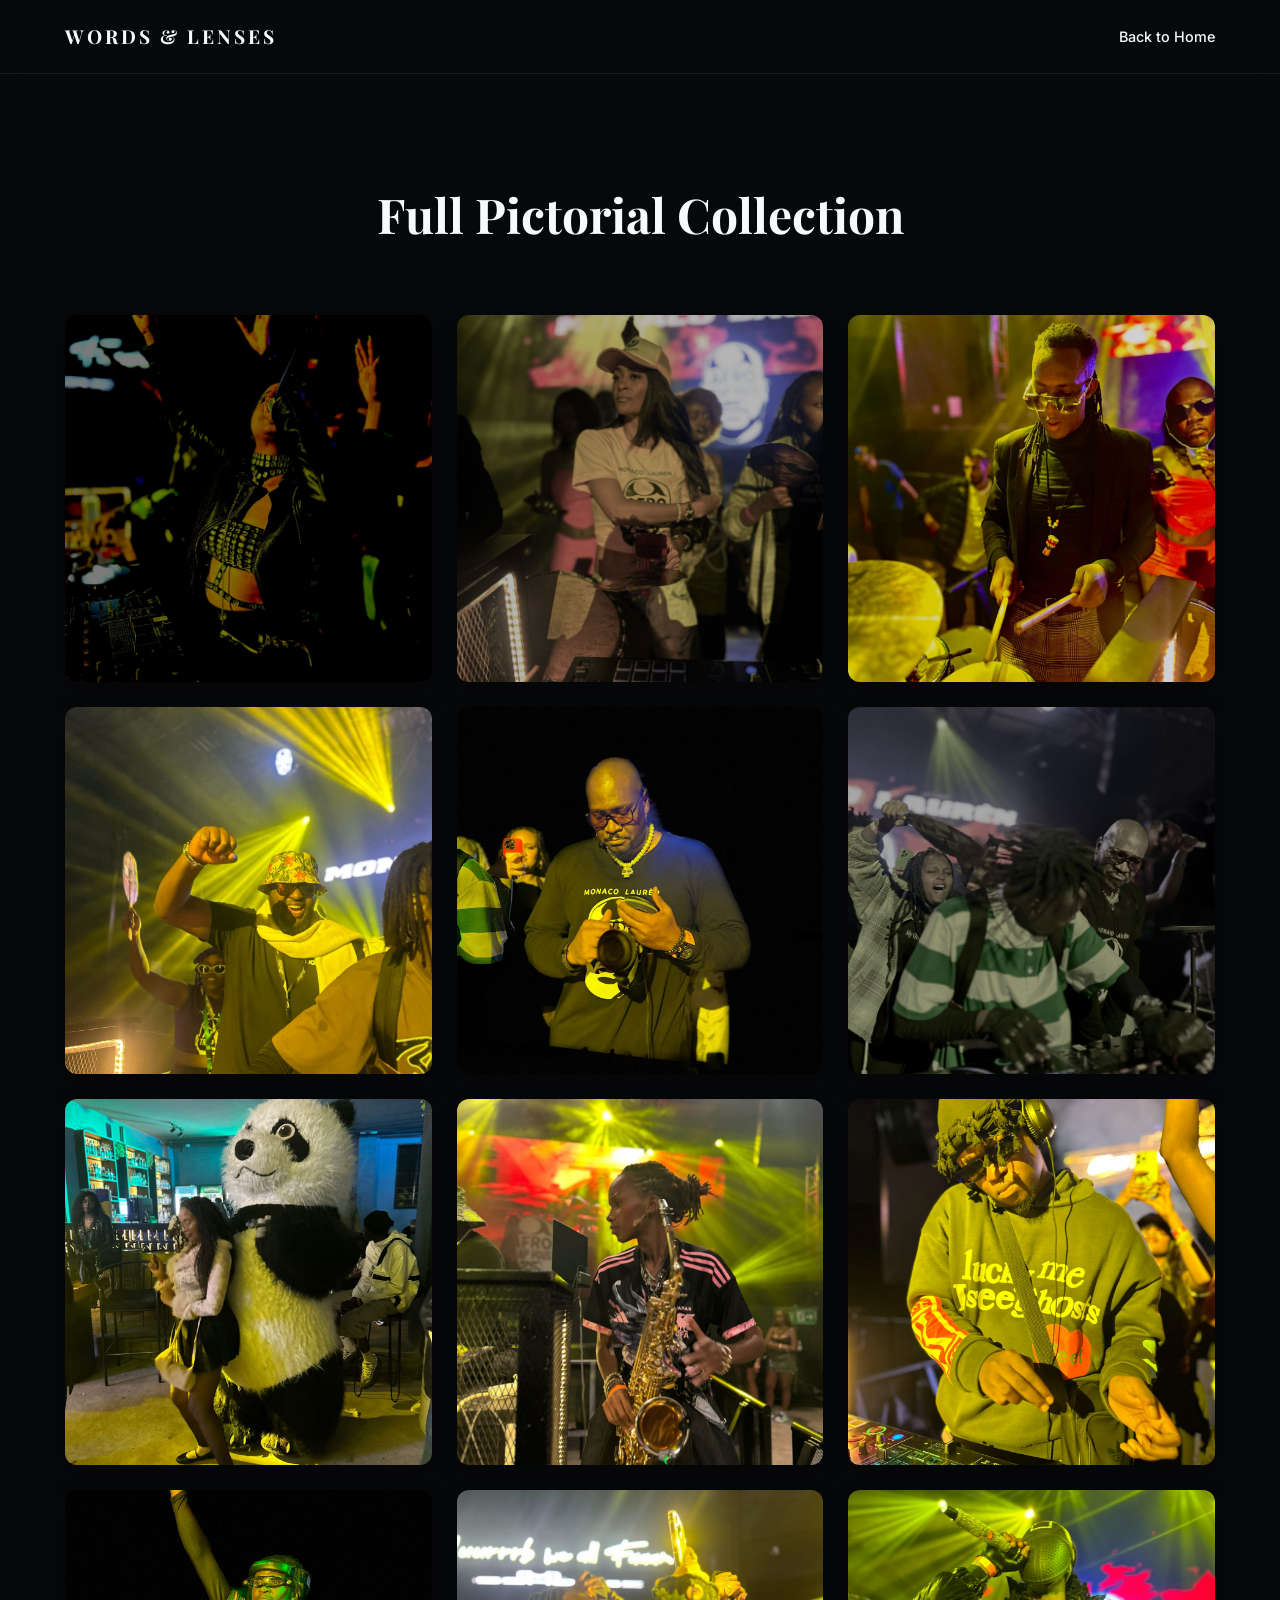
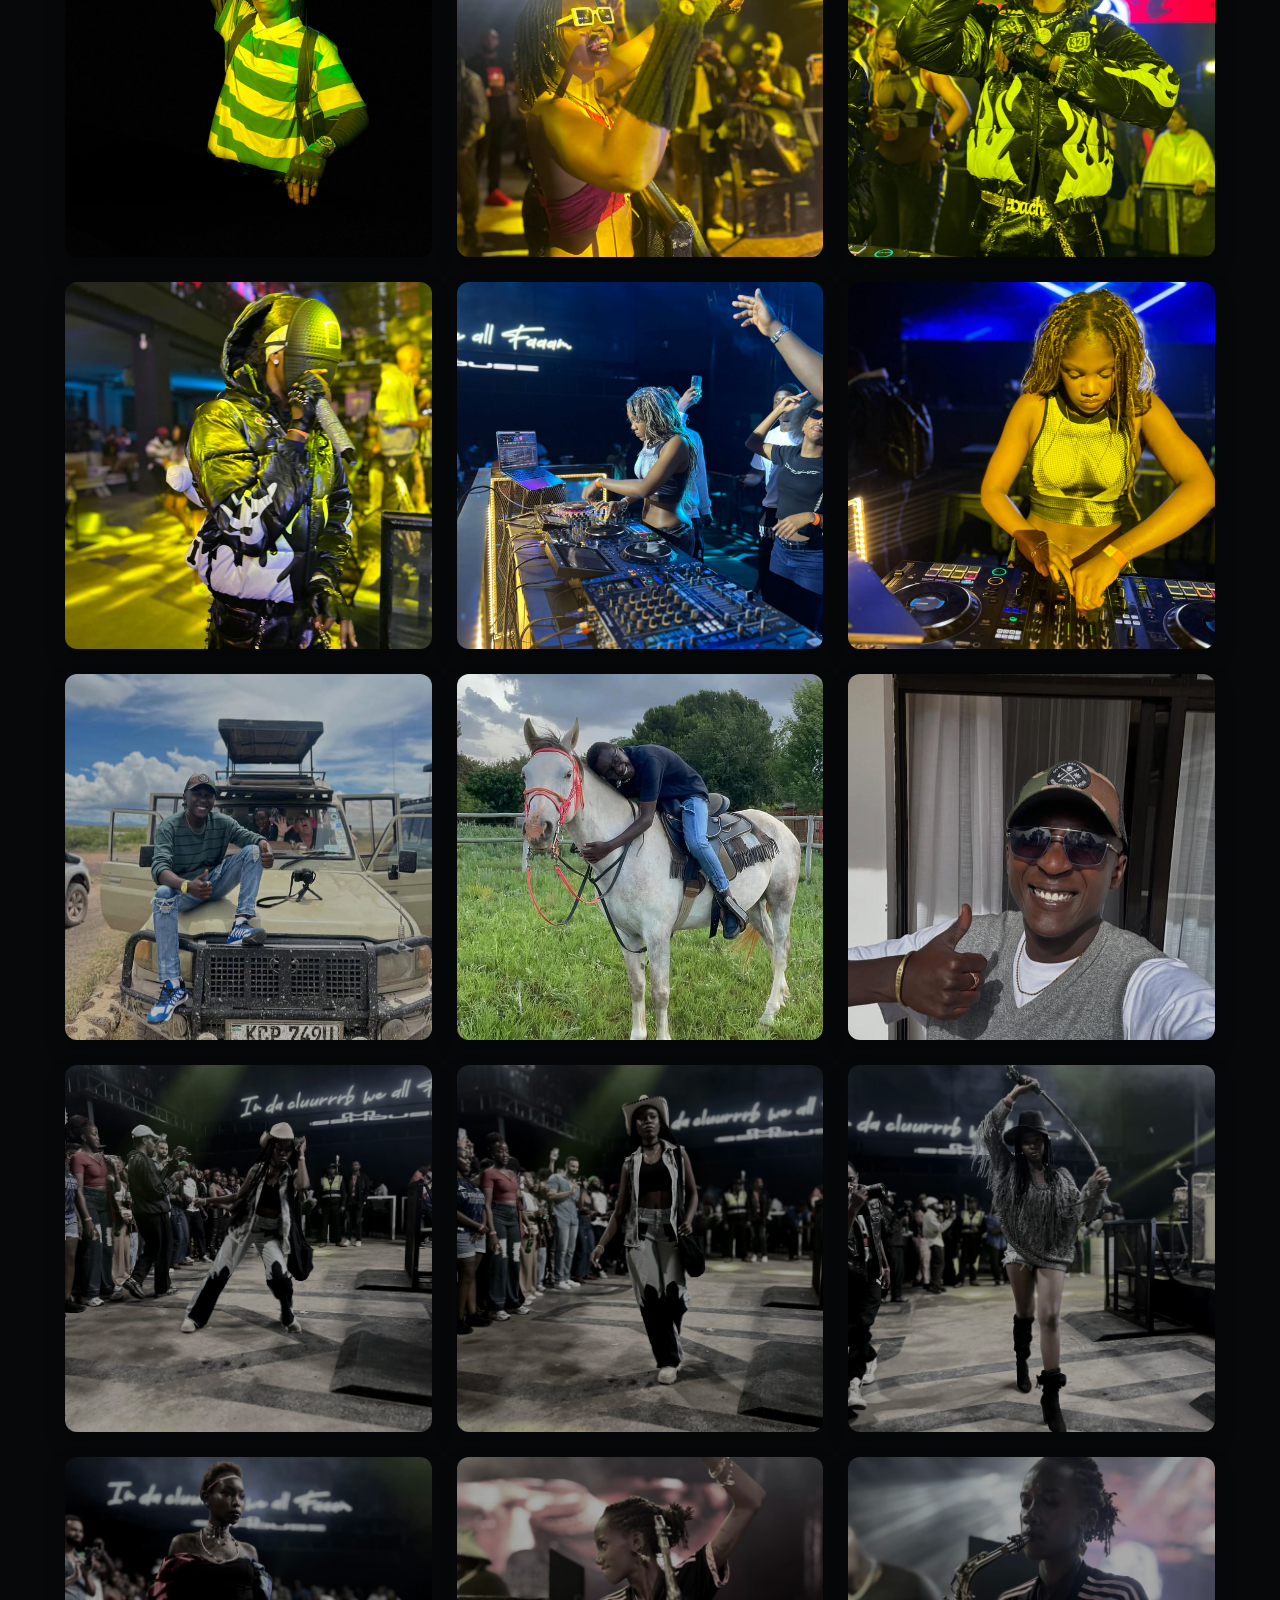
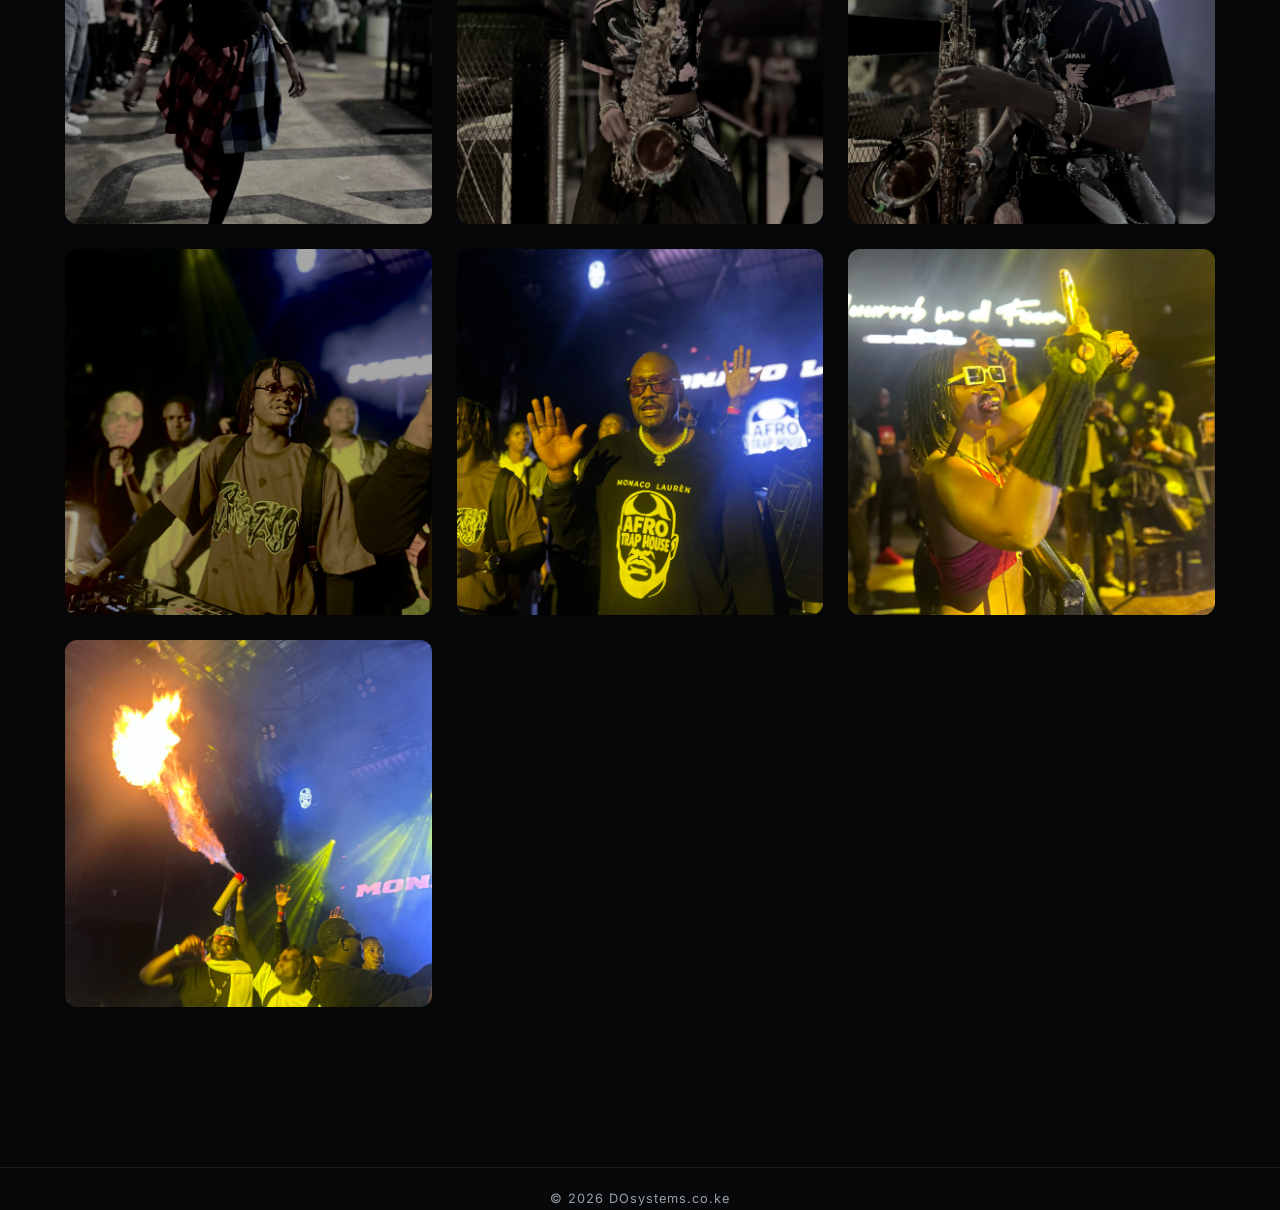
==== commit f057737c: "Update layout for the portfolio website" ====
--- a/pictorials.html
+++ b/pictorials.html
@@ -42,20 +42,16 @@
                                 <div class="gallery-item"><img src="travel1.jpeg" alt="Portfolio"></div>
                                 <div class="gallery-item"><img src="travel2.jpeg" alt="Portfolio"></div>
                                 <div class="gallery-item"><img src="travel3.jpeg" alt="Portfolio"></div>
-
-                                <div class="gallery-item"><img src="p1.jpg" alt="Portfolio"></div>
-                                <div class="gallery-item"><img src="p2.jpg" alt="Portfolio"></div>
-                                <div class="gallery-item"><img src="p4.jpg" alt="Portfolio"></div>
-                                <div class="gallery-item"><img src="p5.jpg" alt="Portfolio"></div>
-                                <div class="gallery-item"><img src="p6.jpg" alt="Portfolio"></div>
-                                <div class="gallery-item"><img src="p7.jpg" alt="Portfolio"></div>
-                                <div class="gallery-item"><img src="p8.jpg" alt="Portfolio"></div>
-                                <div class="gallery-item"><img src="p9.jpg" alt="Portfolio"></div>
-                                <div class="gallery-item"><img src="p10.jpg" alt="Portfolio"></div>
-                                <div class="gallery-item"><img src="p11.jpg" alt="Portfolio"></div>
-                                <div class="gallery-item"><img src="p12.jpg" alt="Portfolio"></div>
-                                <div class="gallery-item"><img src="p13.jpg" alt="Portfolio"></div>
-                                <div class="gallery-item"><img src="p14.jpg" alt="Portfolio"></div>
+                                <div class="gallery-item"><img src="IMG_7595.webp" alt="Portfolio"></div>
+                                <div class="gallery-item"><img src="IMG_7598.webp" alt="Portfolio"></div>
+                                <div class="gallery-item"><img src="IMG_7603.webp" alt="Portfolio"></div>
+                                <div class="gallery-item"><img src="IMG_7605.webp" alt="Portfolio"></div>
+                                <div class="gallery-item"><img src="IMG_7610.webp" alt="Portfolio"></div>
+                                <div class="gallery-item"><img src="IMG_7625.webp" alt="Portfolio"></div>
+                                <div class="gallery-item"><img src="IMG_7810.webp" alt="Portfolio"></div>
+                                <div class="gallery-item"><img src="IMG_7816.webp" alt="Portfolio"></div>
+                                <div class="gallery-item"><img src="IMG_7824.webp" alt="Portfolio"></div>
+                                <div class="gallery-item"><img src="IMG_7868.webp" alt="Portfolio"></div>
                         </div>
                 </div>
         </section>
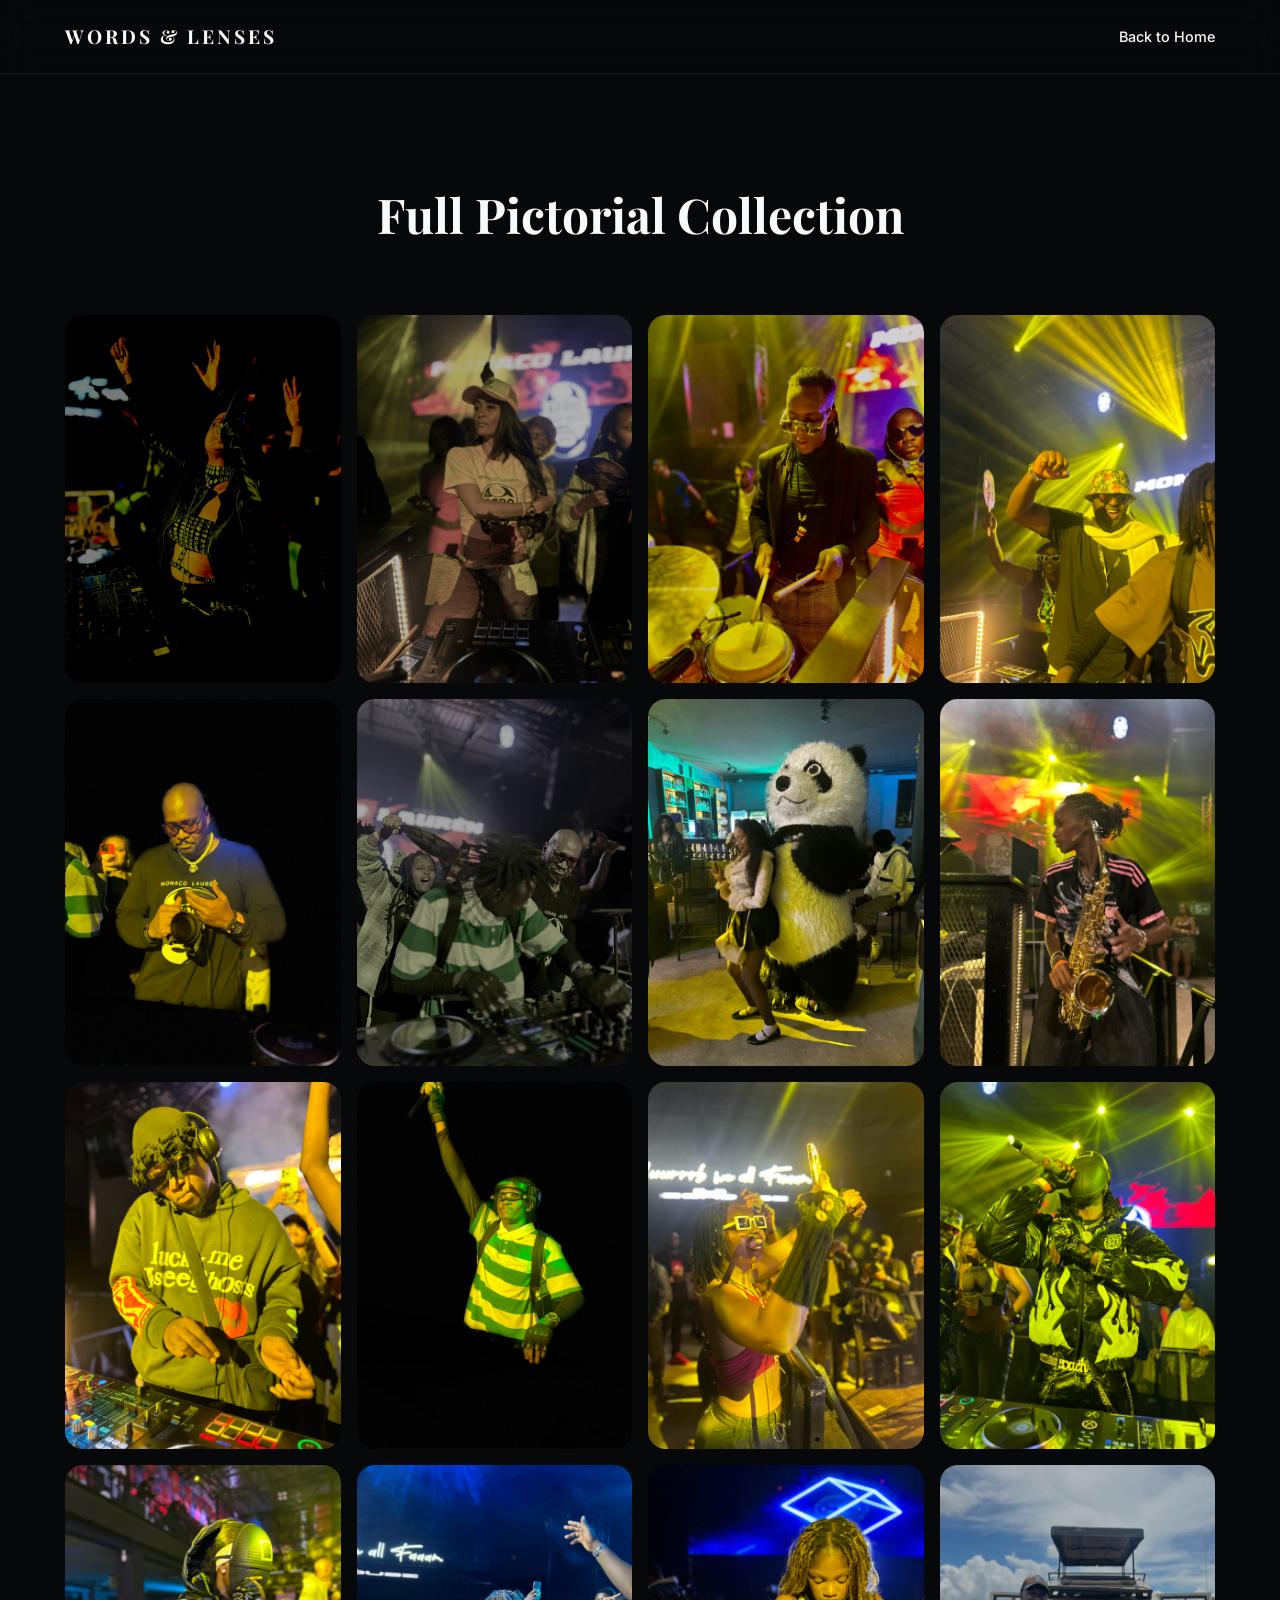
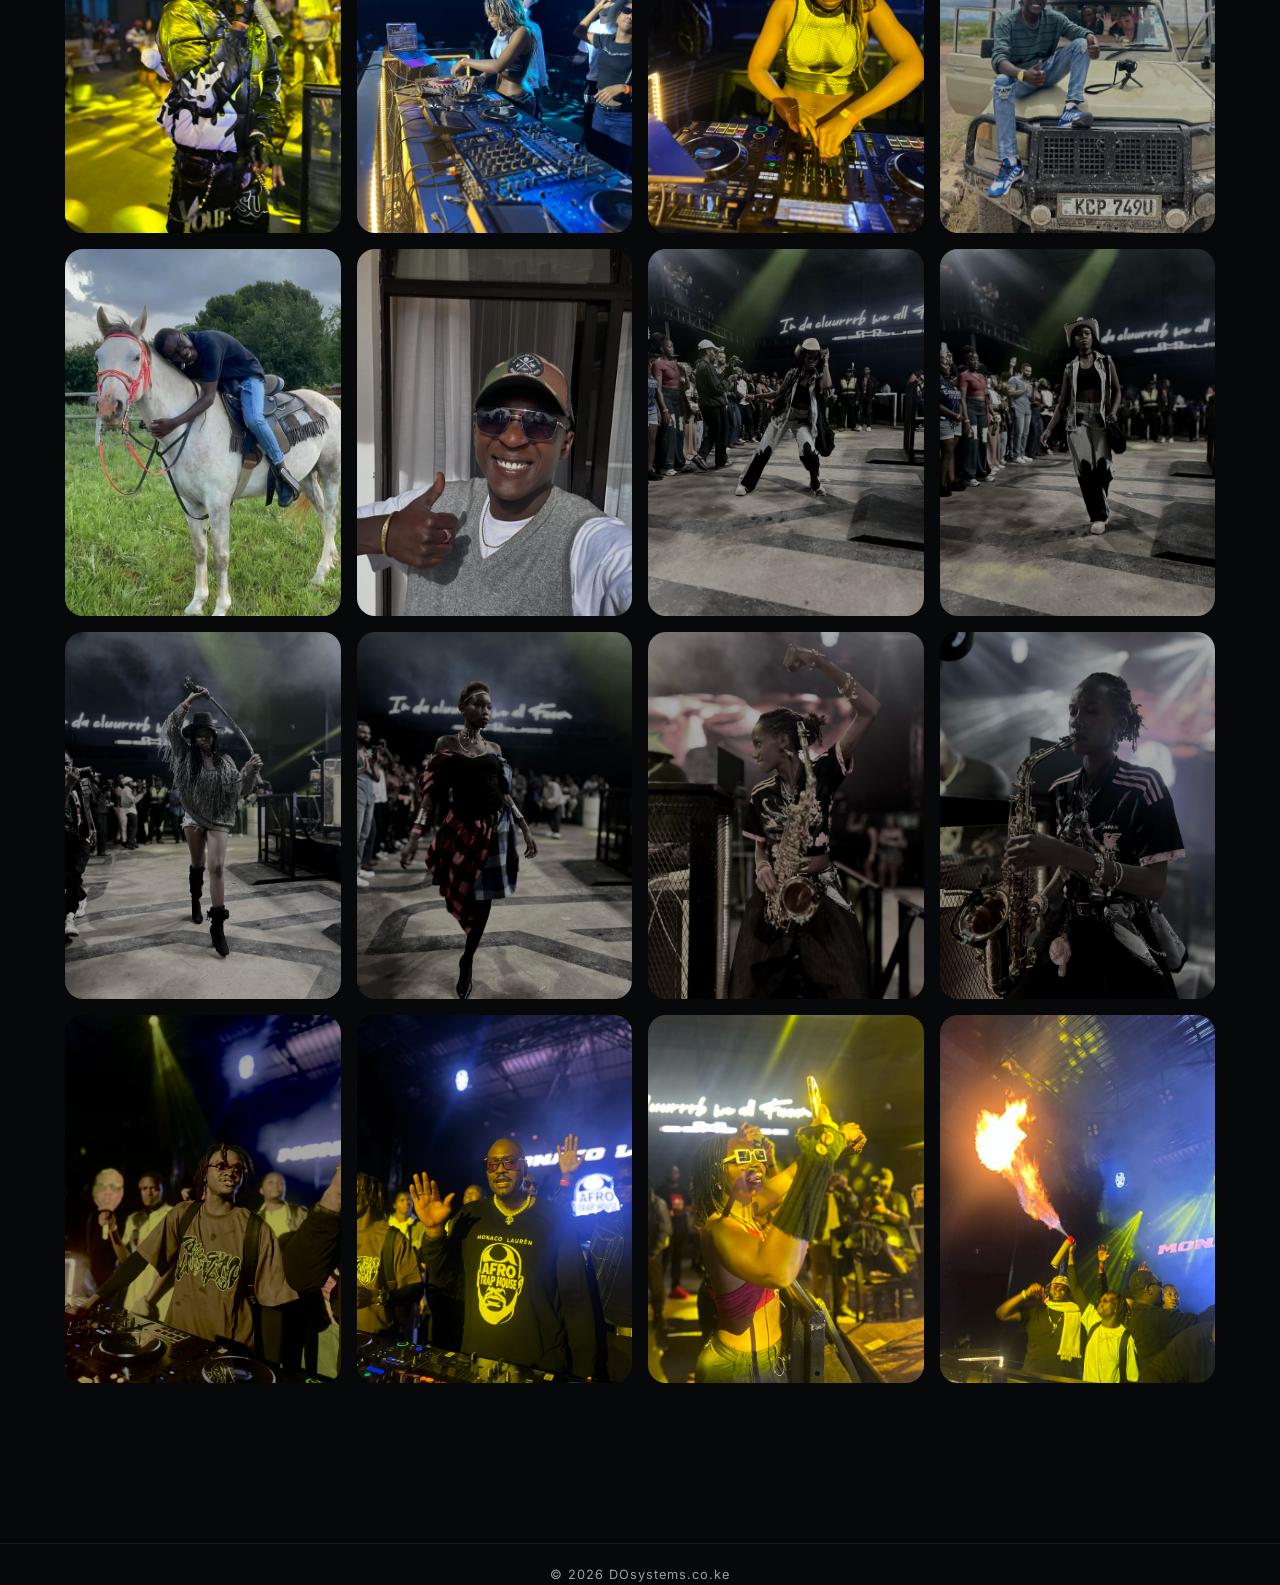
==== commit 9d96b3fd: "Add no-cache headers to force latest GitHub Pages content" ====
--- a/pictorials.html
+++ b/pictorials.html
@@ -1,64 +1,67 @@
-﻿<!DOCTYPE html>
-<html lang="en">
-
-<head>
-        <meta charset="UTF-8">
-        <meta name="viewport" content="width=device-width, initial-scale=1.0">
-        <title>Pictorials | Words & Lenses</title>
-        <link href="https://fonts.googleapis.com/css2?family=Inter:wght@300;400;600&family=Playfair+Display:ital,wght@0,600;0,700;1,400&display=swap"
-                rel="stylesheet">
-        <link rel="stylesheet" href="style.css">
-</head>
-
-<body>
-        <nav class="navbar">
-                <div class="nav-container">
-                        <div class="logo">WORDS & LENSES</div>
-                        <div class="nav-links"><a href="index.html">Back to Home</a></div>
-                </div>
-        </nav>
-
-        <section id="pictorials" class="section-layout">
-                <div class="container">
-                        <div class="section-header">
-                                <h2>Full Pictorial Collection</h2>
-                        </div>
-                        <div class="gallery-grid">
-                                <div class="gallery-item"><img src="c1.jpeg" alt="Portfolio"></div>
-                                <div class="gallery-item"><img src="c2.jpeg" alt="Portfolio"></div>
-                                <div class="gallery-item"><img src="c3.jpeg" alt="Portfolio"></div>
-                                <div class="gallery-item"><img src="c4.jpeg" alt="Portfolio"></div>
-                                <div class="gallery-item"><img src="c5.jpeg" alt="Portfolio"></div>
-                                <div class="gallery-item"><img src="c6.jpeg" alt="Portfolio"></div>
-                                <div class="gallery-item"><img src="c8.jpeg" alt="Portfolio"></div>
-                                <div class="gallery-item"><img src="c9.jpeg" alt="Portfolio"></div>
-                                <div class="gallery-item"><img src="clubbing1.jpeg" alt="Portfolio"></div>
-                                <div class="gallery-item"><img src="clubbing2.jpeg" alt="Portfolio"></div>
-                                <div class="gallery-item"><img src="clubbing3.jpeg" alt="Portfolio"></div>
-                                <div class="gallery-item"><img src="clubbing4.jpeg" alt="Portfolio"></div>
-                                <div class="gallery-item"><img src="clubbing5.jpeg" alt="Portfolio"></div>
-                                <div class="gallery-item"><img src="clubbing6.jpeg" alt="Portfolio"></div>
-                                <div class="gallery-item"><img src="clubbing7.jpeg" alt="Portfolio"></div>
-                                <div class="gallery-item"><img src="travel1.jpeg" alt="Portfolio"></div>
-                                <div class="gallery-item"><img src="travel2.jpeg" alt="Portfolio"></div>
-                                <div class="gallery-item"><img src="travel3.jpeg" alt="Portfolio"></div>
-                                <div class="gallery-item"><img src="IMG_7595.webp" alt="Portfolio"></div>
-                                <div class="gallery-item"><img src="IMG_7598.webp" alt="Portfolio"></div>
-                                <div class="gallery-item"><img src="IMG_7603.webp" alt="Portfolio"></div>
-                                <div class="gallery-item"><img src="IMG_7605.webp" alt="Portfolio"></div>
-                                <div class="gallery-item"><img src="IMG_7610.webp" alt="Portfolio"></div>
-                                <div class="gallery-item"><img src="IMG_7625.webp" alt="Portfolio"></div>
-                                <div class="gallery-item"><img src="IMG_7810.webp" alt="Portfolio"></div>
-                                <div class="gallery-item"><img src="IMG_7816.webp" alt="Portfolio"></div>
-                                <div class="gallery-item"><img src="IMG_7824.webp" alt="Portfolio"></div>
-                                <div class="gallery-item"><img src="IMG_7868.webp" alt="Portfolio"></div>
-                        </div>
-                </div>
-        </section>
-
-        <footer class="do-signature">
-                <p>&copy; 2026 DOsystems.co.ke</p>
-        </footer>
-</body>
-
+﻿<!DOCTYPE html>
+<html lang="en">
+
+<head>
+        <meta charset="UTF-8">
+        <meta http-equiv="Cache-Control" content="no-cache, no-store, must-revalidate">
+        <meta http-equiv="Pragma" content="no-cache">
+        <meta http-equiv="Expires" content="0">
+        <meta name="viewport" content="width=device-width, initial-scale=1.0">
+        <title>Pictorials | Words & Lenses</title>
+        <link href="https://fonts.googleapis.com/css2?family=Inter:wght@300;400;600&family=Playfair+Display:ital,wght@0,600;0,700;1,400&display=swap"
+                rel="stylesheet">
+        <link rel="stylesheet" href="style.css">
+</head>
+
+<body>
+        <nav class="navbar">
+                <div class="nav-container">
+                        <div class="logo">WORDS & LENSES</div>
+                        <div class="nav-links"><a href="index.html">Back to Home</a></div>
+                </div>
+        </nav>
+
+        <section id="pictorials" class="section-layout">
+                <div class="container">
+                        <div class="section-header">
+                                <h2>Full Pictorial Collection</h2>
+                        </div>
+                        <div class="gallery-grid">
+                                <div class="gallery-item"><img src="c1.jpeg" alt="Portfolio"></div>
+                                <div class="gallery-item"><img src="c2.jpeg" alt="Portfolio"></div>
+                                <div class="gallery-item"><img src="c3.jpeg" alt="Portfolio"></div>
+                                <div class="gallery-item"><img src="c4.jpeg" alt="Portfolio"></div>
+                                <div class="gallery-item"><img src="c5.jpeg" alt="Portfolio"></div>
+                                <div class="gallery-item"><img src="c6.jpeg" alt="Portfolio"></div>
+                                <div class="gallery-item"><img src="c8.jpeg" alt="Portfolio"></div>
+                                <div class="gallery-item"><img src="c9.jpeg" alt="Portfolio"></div>
+                                <div class="gallery-item"><img src="clubbing1.jpeg" alt="Portfolio"></div>
+                                <div class="gallery-item"><img src="clubbing2.jpeg" alt="Portfolio"></div>
+                                <div class="gallery-item"><img src="clubbing3.jpeg" alt="Portfolio"></div>
+                                <div class="gallery-item"><img src="clubbing4.jpeg" alt="Portfolio"></div>
+                                <div class="gallery-item"><img src="clubbing5.jpeg" alt="Portfolio"></div>
+                                <div class="gallery-item"><img src="clubbing6.jpeg" alt="Portfolio"></div>
+                                <div class="gallery-item"><img src="clubbing7.jpeg" alt="Portfolio"></div>
+                                <div class="gallery-item"><img src="travel1.jpeg" alt="Portfolio"></div>
+                                <div class="gallery-item"><img src="travel2.jpeg" alt="Portfolio"></div>
+                                <div class="gallery-item"><img src="travel3.jpeg" alt="Portfolio"></div>
+                                <div class="gallery-item"><img src="IMG_7595.webp" alt="Portfolio"></div>
+                                <div class="gallery-item"><img src="IMG_7598.webp" alt="Portfolio"></div>
+                                <div class="gallery-item"><img src="IMG_7603.webp" alt="Portfolio"></div>
+                                <div class="gallery-item"><img src="IMG_7605.webp" alt="Portfolio"></div>
+                                <div class="gallery-item"><img src="IMG_7610.webp" alt="Portfolio"></div>
+                                <div class="gallery-item"><img src="IMG_7625.webp" alt="Portfolio"></div>
+                                <div class="gallery-item"><img src="IMG_7810.webp" alt="Portfolio"></div>
+                                <div class="gallery-item"><img src="IMG_7816.webp" alt="Portfolio"></div>
+                                <div class="gallery-item"><img src="IMG_7824.webp" alt="Portfolio"></div>
+                                <div class="gallery-item"><img src="IMG_7868.webp" alt="Portfolio"></div>
+                        </div>
+                </div>
+        </section>
+
+        <footer class="do-signature">
+                <p>&copy; 2026 DOsystems.co.ke</p>
+        </footer>
+</body>
+
 </html>
--- a/style.css
+++ b/style.css
@@ -14,6 +14,17 @@
     --font-body: 'Inter', sans-serif;
 }
 
+body.high-contrast {
+    --accent-red: #ffff7f;
+    --accent-glow: rgba(255, 255, 127, 0.55);
+    --bg-dark: #000000;
+    --bg-alt: #111111;
+    --card-bg: rgba(255, 255, 255, 0.12);
+    --border-color: rgba(255, 255, 255, 0.35);
+    --text-main: #ffffff;
+    --text-muted: #e6e6e6;
+}
+
 * {
     margin: 0;
     padding: 0;
@@ -91,11 +102,66 @@
     box-shadow: 0 0 15px var(--accent-glow);
 }
 
+.menu-toggle {
+    display: none;
+    background: transparent;
+    border: none;
+    color: var(--text-main);
+    font-size: 1.4rem;
+    cursor: pointer;
+}
+
+.nav-links.open {
+    display: flex;
+    flex-direction: column;
+    position: absolute;
+    top: 100%;
+    left: 0;
+    width: 100%;
+    background-color: rgba(7, 8, 10, 0.95);
+    padding: 25px;
+    gap: 20px;
+    border-top: 1px solid var(--border-color);
+}
+
+.nav-links.open a {
+    margin-left: 0;
+}
+
+.scroll-top {
+    position: fixed;
+    right: 24px;
+    bottom: 24px;
+    width: 50px;
+    height: 50px;
+    border-radius: 50%;
+    border: none;
+    background-color: var(--accent-red);
+    color: #fff;
+    font-size: 1rem;
+    display: flex;
+    align-items: center;
+    justify-content: center;
+    cursor: pointer;
+    box-shadow: 0 10px 30px rgba(0, 0, 0, 0.35);
+    opacity: 0;
+    visibility: hidden;
+    transition: opacity 0.3s ease, visibility 0.3s ease, transform 0.3s ease;
+    z-index: 1200;
+}
+
+.scroll-top.visible {
+    opacity: 1;
+    visibility: visible;
+    transform: translateY(-5px);
+}
+
 /* --- HERO SECTION --- */
 .hero {
     padding: 120px 20px 100px 20px;
     text-align: center;
     position: relative;
+    overflow: hidden;
 }
 
 .hero::after {
@@ -105,8 +171,30 @@
     left: 0;
     right: 0;
     bottom: 0;
-    background: radial-gradient(circle at 50% 0%, rgba(217, 83, 79, 0.08) 0%, transparent 60%);
-    z-index: -1;
+    background: radial-gradient(circle at 50% 0%, rgba(7, 8, 10, 0.45) 0%, rgba(7, 8, 10, 0.55) 55%, rgba(7, 8, 10, 0.8) 100%);
+    z-index: 1;
+}
+
+.hero-video-wrapper {
+    position: absolute;
+    inset: 0;
+    z-index: 0;
+    overflow: hidden;
+}
+
+.hero-bg-video {
+    width: 100%;
+    height: 100%;
+    object-fit: cover;
+    display: block;
+    filter: saturate(0.75) brightness(0.55);
+}
+
+.hero .hero-content,
+.hero .poem-quote,
+.hero .premium-badge {
+    position: relative;
+    z-index: 2;
 }
 
 .premium-badge {
@@ -265,46 +353,269 @@
     margin-top: 15px;
 }
 
-/* --- PHOTOGRAPHY GALLERY GRID --- */
+/* --- PHOTOGRAPHY GALLERY SLIDER --- */
+.gallery-slider {
+    display: flex;
+    flex-direction: column;
+    align-items: center;
+    gap: 18px;
+    width: 100%;
+    max-width: 860px;
+}
+
+.gallery-slide {
+    display: none;
+    width: 100%;
+    max-width: 860px;
+    background-color: var(--card-bg);
+    border: 1px solid var(--border-color);
+    border-radius: 18px;
+    overflow: hidden;
+    box-shadow: 0 20px 45px rgba(0, 0, 0, 0.4);
+}
+
+.gallery-slide.active {
+    display: block;
+}
+
+.gallery-slide img {
+    width: 100%;
+    height: auto;
+    display: block;
+    object-fit: contain;
+    background-color: #000;
+}
+
+.gallery-caption {
+    padding: 24px 30px;
+    color: #f3f3f3;
+    font-size: 1.15rem;
+    line-height: 2;
+    text-align: center;
+    background-color: rgba(0, 0, 0, 0.45);
+}
+
+.gallery-controls {
+    display: flex;
+    justify-content: center;
+    gap: 16px;
+    flex-wrap: wrap;
+    margin-top: 12px;
+}
+
+.gallery-btn {
+    border: none;
+    padding: 18px 32px;
+    min-width: 140px;
+    border-radius: 999px;
+    font-size: 1rem;
+    font-weight: 700;
+    cursor: pointer;
+    transition: transform 0.2s ease, box-shadow 0.2s ease, background-color 0.2s ease;
+}
+
+.gallery-btn:hover,
+.gallery-btn:focus {
+    transform: translateY(-1px);
+    outline: none;
+    box-shadow: 0 12px 26px rgba(0, 0, 0, 0.24);
+}
+
+.gallery-slider:focus-visible {
+    outline: 3px solid rgba(217, 83, 79, 0.75);
+    outline-offset: 10px;
+}
+
+.btn-secondary {
+    background-color: rgba(255, 255, 255, 0.16);
+    color: #fff;
+}
+
+.gallery-status {
+    color: #fff;
+    font-size: 1.1rem;
+    font-weight: 600;
+    text-align: center;
+    margin-top: 8px;
+}
+
+.contrast-toggle {
+    margin-top: 16px;
+    border: 1px solid rgba(255, 255, 255, 0.18);
+    padding: 12px 22px;
+    border-radius: 999px;
+    background-color: rgba(255, 255, 255, 0.08);
+    color: #fff;
+    cursor: pointer;
+    font-weight: 600;
+    transition: background-color 0.2s ease, transform 0.2s ease;
+}
+
+.contrast-toggle:hover,
+.contrast-toggle:focus {
+    transform: translateY(-1px);
+    background-color: rgba(255, 255, 255, 0.16);
+    outline: none;
+}
+
+.gallery-indicators {
+    display: flex;
+    justify-content: center;
+    gap: 10px;
+    flex-wrap: wrap;
+    margin-top: 18px;
+}
+
+.gallery-indicator {
+    width: 50px;
+    height: 50px;
+    border-radius: 50%;
+    border: 2px solid rgba(255, 255, 255, 0.22);
+    background: transparent;
+    color: #fff;
+    font-weight: 700;
+    cursor: pointer;
+    transition: background-color 0.2s ease, border-color 0.2s ease;
+}
+
+.gallery-indicator.active,
+.gallery-indicator:hover,
+.gallery-indicator:focus {
+    border-color: var(--accent-red);
+    background-color: rgba(217, 83, 79, 0.3);
+    outline: none;
+}
+
+.gallery-indicator:focus-visible {
+    outline: 3px solid rgba(255, 255, 255, 0.6);
+    outline-offset: 4px;
+}
+
+.video-slider {
+    display: flex;
+    flex-direction: column;
+    align-items: center;
+    gap: 18px;
+    width: 100%;
+    max-width: 860px;
+}
+
+.video-slide {
+    display: none;
+    width: 100%;
+    max-width: 860px;
+    background-color: var(--card-bg);
+    border: 1px solid var(--border-color);
+    border-radius: 18px;
+    overflow: hidden;
+    box-shadow: 0 20px 45px rgba(0, 0, 0, 0.4);
+}
+
+.video-slide.active {
+    display: block;
+}
+
+.video-preview {
+    position: relative;
+    width: 100%;
+    padding-top: 56.25%;
+    background: linear-gradient(135deg, rgba(217, 83, 79, 0.2), rgba(7, 8, 10, 0.4));
+}
+
+.video-info {
+    padding: 25px 30px;
+}
+
+.video-info h3 {
+    margin-bottom: 14px;
+    font-size: 1.7rem;
+    color: var(--text-main);
+}
+
+.video-info p {
+    color: var(--text-muted);
+    line-height: 1.8;
+}
+
+.video-grid {
+    display: grid;
+    grid-template-columns: repeat(auto-fit, minmax(240px, 1fr));
+    gap: 25px;
+}
+
 .gallery-grid {
     display: grid;
-    grid-template-columns: repeat(auto-fill, minmax(280px, 1fr));
-    gap: 25px;
+    grid-template-columns: repeat(auto-fit, minmax(220px, 1fr));
+    gap: 16px;
 }
 
 .gallery-item {
-    position: relative;
     overflow: hidden;
-    border-radius: 12px;
-    aspect-ratio: 1 / 1;
-    box-shadow: 0 10px 20px rgba(0, 0, 0, 0.3);
-}
-
-.gallery-item::after {
-    content: '';
-    position: absolute;
-    top: 0;
-    left: 0;
-    right: 0;
-    bottom: 0;
-    background: linear-gradient(to bottom, transparent 60%, rgba(0, 0, 0, 0.8));
-    opacity: 0;
-    transition: opacity 0.4s ease;
-}
-
-.gallery-item:hover::after {
-    opacity: 1;
+    border-radius: 18px;
+    min-height: 220px;
+    background-color: #000;
 }
 
 .gallery-item img {
     width: 100%;
     height: 100%;
     object-fit: cover;
-    transition: transform 0.6s cubic-bezier(0.2, 0.8, 0.2, 1);
-}
-
-.gallery-item:hover img {
-    transform: scale(1.08);
+    display: block;
+}
+
+@media (max-width: 768px) {
+    .gallery-grid {
+        gap: 14px;
+    }
+
+    .gallery-item {
+        min-height: 200px;
+    }
+}
+
+.video-card {
+    background-color: rgba(255, 255, 255, 0.03);
+    border: 1px solid rgba(255, 255, 255, 0.10);
+    border-radius: 16px;
+    overflow: hidden;
+    transition: transform 0.3s ease, border-color 0.3s ease;
+}
+
+.video-card:hover {
+    transform: translateY(-5px);
+    border-color: rgba(217, 83, 79, 0.3);
+}
+
+.video-preview {
+    position: relative;
+    padding-top: 56.25%;
+    background: linear-gradient(135deg, rgba(217, 83, 79, 0.2), rgba(7, 8, 10, 0.4));
+}
+
+.video-icon {
+    position: absolute;
+    inset: 0;
+    display: flex;
+    align-items: center;
+    justify-content: center;
+    color: #fff;
+    font-size: 2rem;
+    opacity: 0.9;
+}
+
+.video-info {
+    padding: 25px;
+}
+
+.video-info h3 {
+    margin-bottom: 14px;
+    font-size: 1.2rem;
+    color: var(--text-main);
+}
+
+.video-info p {
+    color: var(--text-muted);
+    line-height: 1.7;
 }
 
 /* --- PREMIUM CARDS GRID --- */
@@ -312,6 +623,93 @@
     display: grid;
     grid-template-columns: repeat(auto-fit, minmax(320px, 1fr));
     gap: 30px;
+}
+
+.book-highlights {
+    display: grid;
+    grid-template-columns: repeat(auto-fit, minmax(220px, 1fr));
+    gap: 20px;
+    margin-top: 35px;
+}
+
+.highlight-card {
+    background-color: rgba(255, 255, 255, 0.04);
+    border: 1px solid rgba(255, 255, 255, 0.10);
+    border-radius: 12px;
+    padding: 24px;
+    color: var(--text-muted);
+}
+
+.highlight-card h4 {
+    color: var(--text-main);
+    font-size: 1.15rem;
+    margin-bottom: 12px;
+    font-family: var(--font-heading);
+}
+
+.highlight-card p {
+    line-height: 1.7;
+}
+
+.reviews-grid {
+    display: grid;
+    grid-template-columns: repeat(auto-fit, minmax(280px, 1fr));
+    gap: 25px;
+}
+
+.review-card {
+    background-color: var(--card-bg);
+    border: 1px solid var(--border-color);
+    border-radius: 14px;
+    padding: 35px;
+    min-height: 220px;
+}
+
+.review-text {
+    font-style: italic;
+    color: var(--text-muted);
+    margin-bottom: 20px;
+    font-size: 1.05rem;
+}
+
+.reviewer {
+    color: var(--accent-red);
+    font-family: var(--font-heading);
+    font-size: 1rem;
+}
+
+.site-footer {
+    background-color: rgba(255, 255, 255, 0.03);
+    border: 1px solid rgba(255, 255, 255, 0.08);
+    border-radius: 14px;
+    padding: 30px 35px;
+    margin-bottom: 40px;
+}
+
+.footer-grid {
+    display: grid;
+    grid-template-columns: repeat(auto-fit, minmax(240px, 1fr));
+    gap: 20px;
+}
+
+.site-footer h4 {
+    color: var(--text-main);
+    font-family: var(--font-heading);
+    margin-bottom: 14px;
+}
+
+.site-footer p,
+.site-footer a {
+    color: var(--text-muted);
+    line-height: 1.8;
+}
+
+.site-footer a {
+    text-decoration: none;
+}
+
+.site-footer a:hover {
+    color: #fff;
 }
 
 .premium-card {
@@ -462,6 +860,117 @@
     backdrop-filter: blur(10px);
 }
 
+.payment-panel,
+.collab-panel {
+    background-color: rgba(255, 255, 255, 0.05);
+    border: 1px solid rgba(255, 255, 255, 0.10);
+    border-radius: 12px;
+    padding: 35px 40px;
+    margin-bottom: 40px;
+    color: var(--text-muted);
+}
+
+.payment-panel h3,
+.collab-panel h3,
+.order-process h3,
+.faq-panel h3 {
+    font-size: 1.9rem;
+    margin-bottom: 18px;
+    color: var(--text-main);
+    font-family: var(--font-heading);
+}
+
+.payment-text {
+    margin-bottom: 20px;
+    line-height: 1.8;
+}
+
+.order-process {
+    background-color: rgba(255, 255, 255, 0.05);
+    border: 1px solid rgba(255, 255, 255, 0.10);
+    border-radius: 12px;
+    padding: 35px 40px;
+    margin-bottom: 40px;
+    color: var(--text-muted);
+}
+
+.steps-grid {
+    display: grid;
+    grid-template-columns: repeat(auto-fit, minmax(220px, 1fr));
+    gap: 20px;
+    margin-top: 30px;
+}
+
+.step-card {
+    background-color: rgba(255, 255, 255, 0.03);
+    border: 1px solid rgba(255, 255, 255, 0.08);
+    padding: 28px;
+    border-radius: 12px;
+}
+
+.step-number {
+    display: inline-flex;
+    align-items: center;
+    justify-content: center;
+    width: 42px;
+    height: 42px;
+    border-radius: 50%;
+    background-color: var(--accent-red);
+    color: #fff;
+    font-weight: 700;
+    margin-bottom: 18px;
+}
+
+.step-card h4 {
+    margin-bottom: 14px;
+    font-size: 1.15rem;
+}
+
+.faq-panel {
+    background-color: rgba(255, 255, 255, 0.05);
+    border: 1px solid rgba(255, 255, 255, 0.10);
+    border-radius: 12px;
+    padding: 35px 40px;
+    margin-bottom: 40px;
+    color: var(--text-muted);
+}
+
+.faq-item {
+    margin-bottom: 25px;
+}
+
+.faq-item strong {
+    display: block;
+    margin-bottom: 8px;
+    color: var(--text-main);
+    font-size: 1rem;
+}
+
+.faq-item p {
+    margin: 0;
+    line-height: 1.8;
+}
+
+.payment-list {
+    list-style: none;
+    margin-bottom: 25px;
+    padding-left: 0;
+}
+
+.payment-list li {
+    margin-bottom: 10px;
+    font-size: 1rem;
+}
+
+.payment-list a {
+    color: var(--accent-red);
+    text-decoration: none;
+}
+
+.payment-list a:hover {
+    text-decoration: underline;
+}
+
 .input-group {
     margin-bottom: 30px;
 }
@@ -557,8 +1066,36 @@
 }
 
 @media (max-width: 768px) {
+    .menu-toggle {
+        display: block;
+    }
+
     .nav-links {
         display: none;
+    }
+
+    .nav-links.open {
+        display: flex;
+    }
+
+    .nav-links a {
+        margin-left: 0;
+    }
+
+    .navbar {
+        position: fixed;
+        width: 100%;
+        top: 0;
+        left: 0;
+        z-index: 1000;
+    }
+
+    body {
+        padding-top: 88px;
+    }
+
+    .nav-container {
+        position: relative;
     }
 
     .hero-title {
